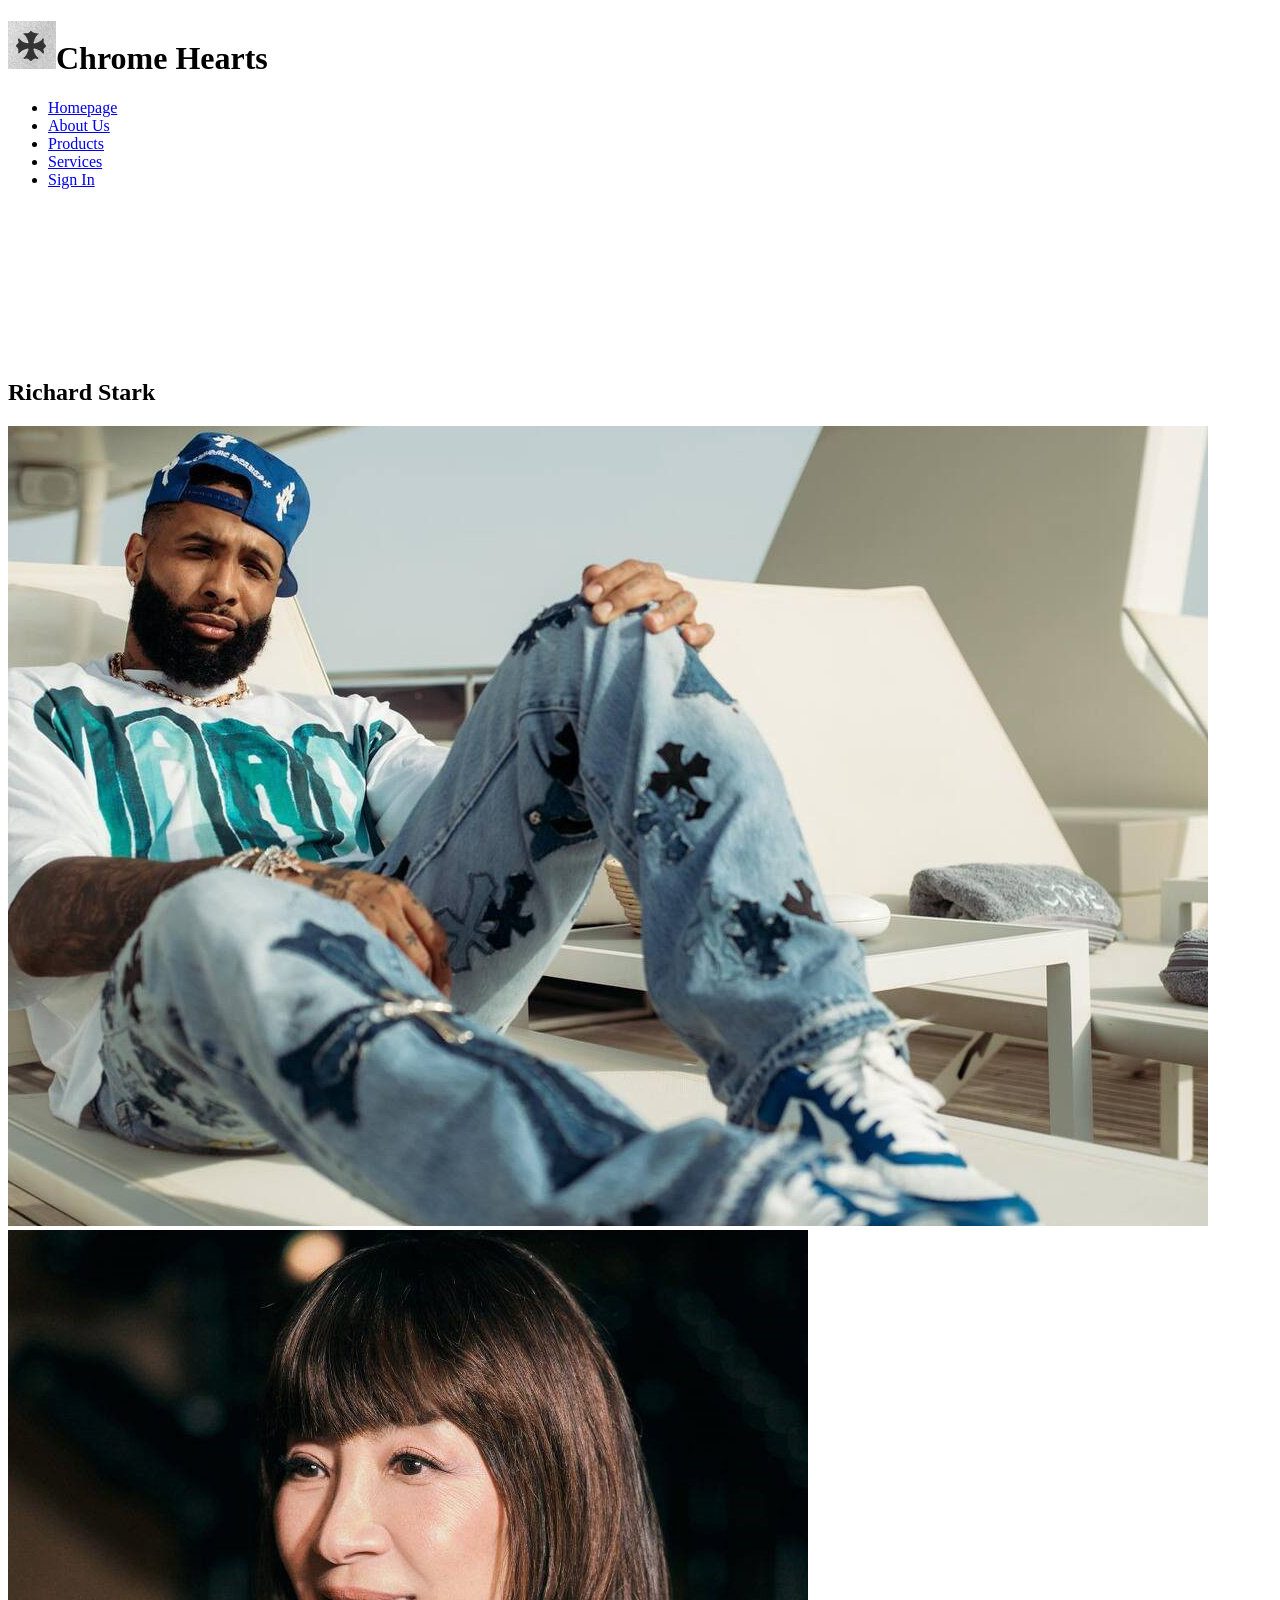
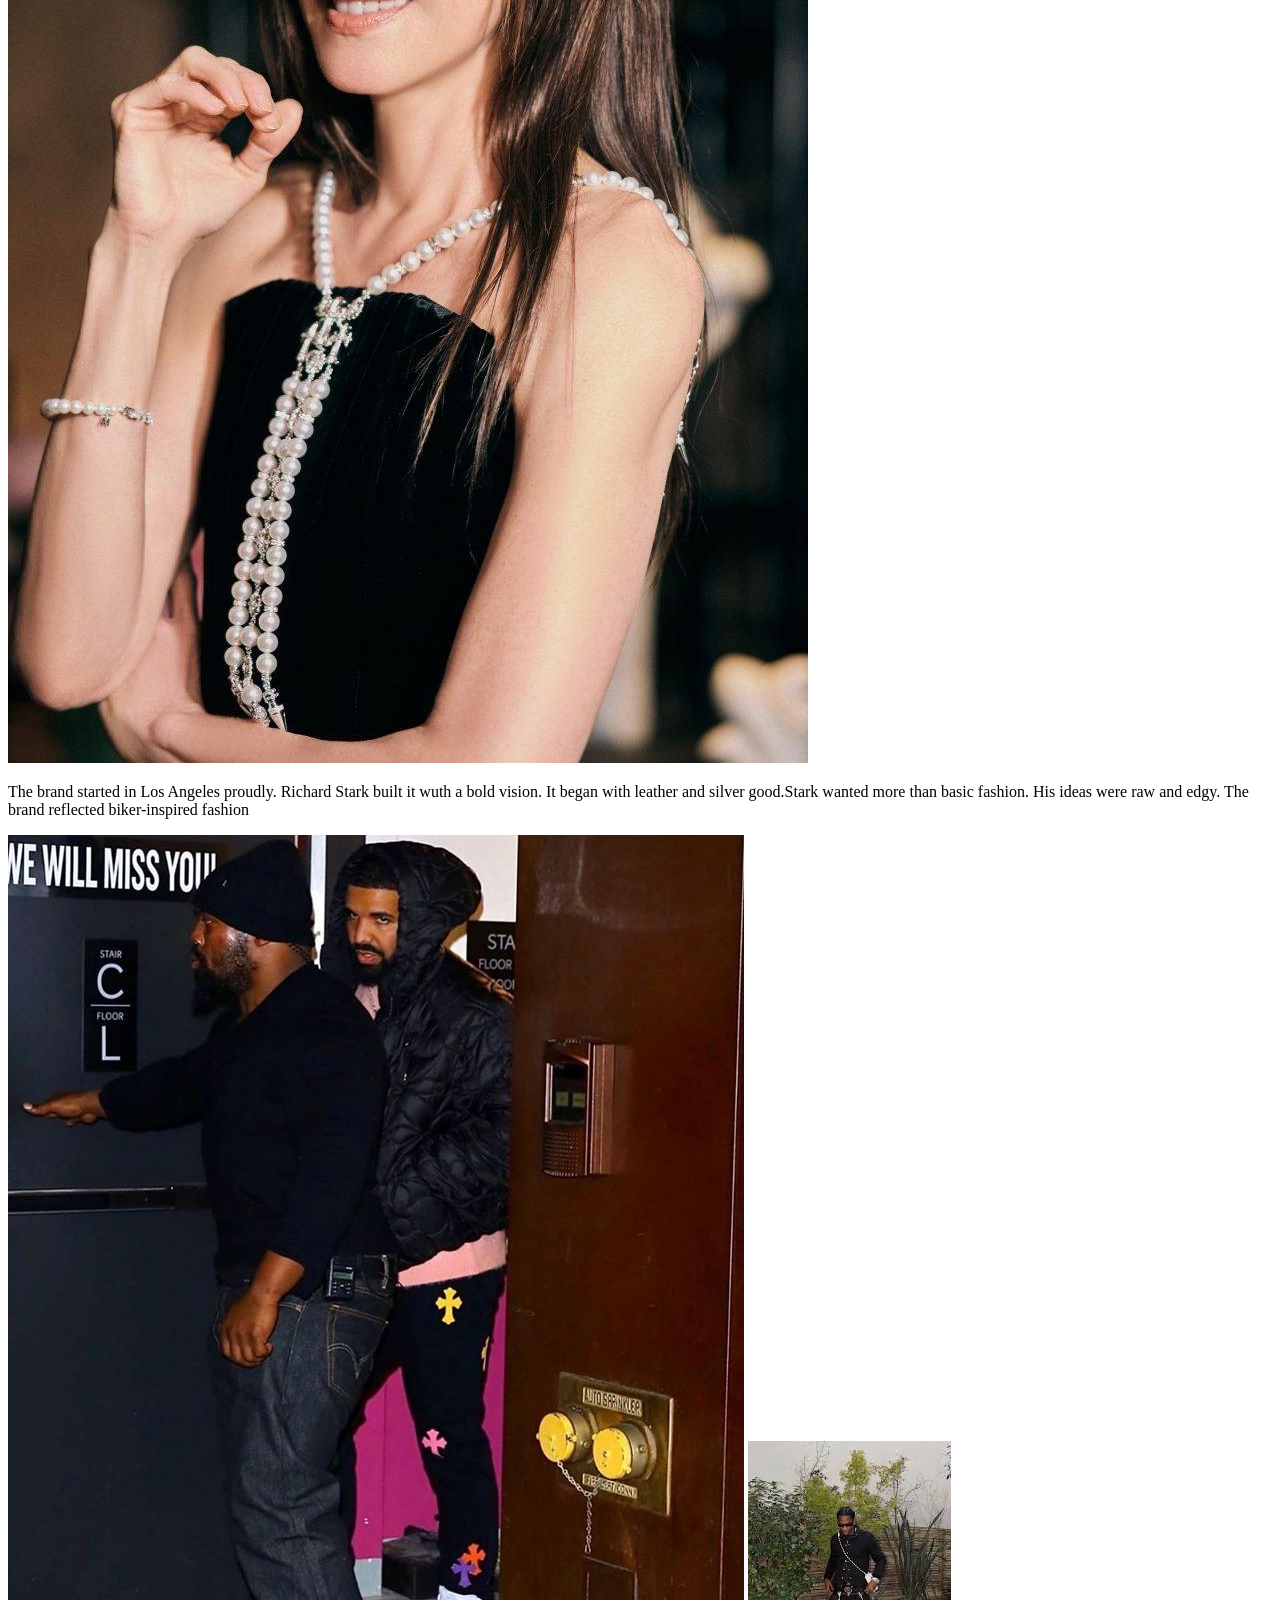
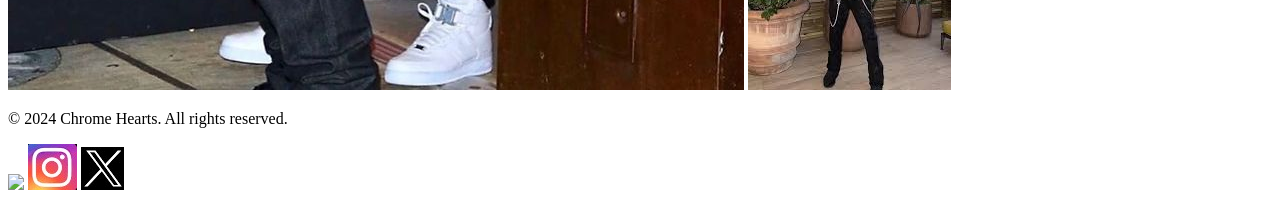
==== index.html @ 57850227 "Update logo image in site header" ====
<!DOCTYPE html>
<html>
  <head>
    <!--nav and title here-->
    <title>Chrome Hearts</title>
    <meta charset = "utf-8">
    <link rel = "stylesheet" type="text/css" href = "stylesheet/.css"/>
  </head>
  <body>
    <div id = "divmaincontainer">
      <header id = "siteheader">
        <h1 id = "sitetitle"><img src = "logo2.jpg" alt = "Chrome Hearts" class = "logo">Chrome Hearts</h1>
      
      <nav id = "sitenav">
        <ul id = "ulnav">
          <li><a href = "index.html">Homepage</a></li>
           <li><a href = "About Us.html">About Us</a></li>
           <li><a href = "Products.html">Products</a></li>
           <li><a href = "Services.html">Services</a></li>
           <li><a href = "signin.html">Sign In</a></li>
        </ul>
       </nav>
    </header>
    </div>
            <main>
                <section>
                  <!--video + overlay here-->
                    <div class = "hero-video">
                        <video src = "vid5.mp4" autoplay muted loop playsinline></video>
                    </div>
                    <div class = "info-overlay">
                        <h2> Richard Stark</h2>
                </div>
                </section>
              </main>
      <main>
              <section class = "showcase">
                <div class = "side-images left">
                  <img src = "image1.jpg" alt ="">
                  <img src = "image2.jpg" alt = "">
                </div>
                  <div class = "info-center">
            <p> The brand started in Los Angeles proudly. Richard Stark built it wuth a bold vision.
            It began with leather and silver good.Stark wanted more than basic fashion.
            His ideas were raw and edgy. The brand reflected biker-inspired fashion</p>
                  </div>
                <div class = "side-images right">
                  <img src ="image3.jpg" alt="">
                  <img src = "image4.jpg" alt="">
                </div>
              </section>
      </main>
    <script>
        window.addEventListener('load',()=>{
            const videos = document.querySelectorAll('.hero-video video');
            videos.forEach(video => {
                video.play();
            });
        });
        </script>
  
  <footer>
    <p>&copy; 2024 Chrome Hearts. All rights reserved.</p>
     <section id = "social media">
                <a href = "https://www.chromehearts.com/on/demandware.store/Sites-ChromeHearts-Site/en_US/Default-Start"><img src = "imagech.jpg"></a>
                 <a href = "http://www.instagram.com/chromeheartsofficial/"><img src = "image9.jpg"></a>
                 <a href = "https://x.com/chromeheartsusa"><img src = "image8.jpg"></a>
    </section>
  </footer>
  </div>
  </body>
</html>
---- stylesheet/.css ----
/* This applies to all .html pages*/
*{
        margin:0;
        padding:0;
        box-sizing:border-box;
      }
      #sitetitle{
        text-transform: uppercase;
        font-family: "Cloister Black",serif;
        display: flex;
         text-align: center;
        justify-content: center;
        gap:15px;
        margin: 0; /*remove default h1 margin*/
        font-size:24px;
        position:sticky;
        top:0;
        }
        .logo{
          width: auto;
          height: 40px;
          display:block;
        }
      body{
        margin:0;
        font-family: Arial, sans-serif;
      }
      #siteheader{
        background:#111;
        color:white;
        padding:15px 30px;
        text-align:centre;
        justify-content: space-between;
        position: sticky; /*add this*/
        z-index:10; /* add this*/
        position:sticky;
        top:0;
        display:flex;
      }
      #sitenav li:hover{
        background: transparent;
        margin:0;
        text-align: left;
      }
      #sitenav a:hover{
        background:#777
      }
      /*Make the nav list horizontal*/
      #ulnav{
        list-style-type: none; /*remove bullets*/
        margin:0;
        padding:0;
        display:flex;
        gap:25px; /*space between links*/
      }
      #ulnav a{
        color:white;
        text-decoration: none;
        padding: 8px 12px;
        font-family: Arial, Helvetica, sans-serif;
      }
      #ulnav a:hover{
        text-decoration: underline;
      }
      /* Video hero section*/
      .hero-video{
        position:relative;
        width:100%;
        height:calc(100vh-70px);
        overflow: hidden;
        background:#0000; /*fallback if vidoes don't load*/
      }
      .video-grid{
        display: grid;
        grid-template-columns: repeat(2, 1fr); /*2x2 grid*/
        grid-template-rows: repeat(2,1fr);
        width: 100%;
        height: 50%;
          object-fit: cover; /*crops videos to fill space, no stretching*/
          gap:0px;
      }
        .hero-video video{
            width:100%;
            height:50%;
            object-fit: cover; /*crops videos to fill space, no stretching*/
        }
        .video-grid video{
          width:100%;
          height: 100%;
          object-fit: cover; /*fills grid cells*/
        }
        /* Text overlay centered on top*/
        .info-overlay{
            position: absolute;
            top:0;
            left:0;
            width:100%;
            height: 100%;
            background: rgba(0,0,0,0.5); /*darkens videos so text is readable*/
            color: white;
            display: flex;
            flex-direction: column;
            justify-content: center;
            align-items: center;
            text-align: center;
            padding: 20px;
        }
        .info-overlay h2{
            font-size: 3rem;
            margin : 0 0 15px 0;
            text-transform: uppercase;
            font-family: "Cloister Black", serif;
        }
      .showcase{
        display:flex;
        align-items:stretch;
        min-height: calc(100vh-70px);
        background:#111;
      }
      .side-images{
        flex:1;
        display:flex;
        flex-direction:column;
        gap:0;
      }
      .side-images img{
        width:100%;
        height:50%;
        object-fit:cover;
        display:block;
      }
      .info-center{
        flex:1.2;
        background:rgba(0,0,0,0.8);
        color:white;
        display:flex;
        flex-direction:column;
        justify-content:center;
        align-items:center;
        text-align:center;
        padding:40px;
      }
      .info-center p{
        max-width:500px;
        font-size:1.1rem;
        line-height:1.7;
        font-family:Baskerville old Face, bold italic;
      }
      footer{
        background:#111;
        color:white;
        text-align:center;
        padding:20px 30px;
      }
      social-media images{
        align-items: bottom center;
        width: 0.1px;
        height:0.3px;
      }
       /* About Us.html additional css*/ 
       /* Full-screen video background*/
        .hero-video{
            position:relative;
            width:100%;
            height:calc(100vh - 70px); /*full viewport height*/
            overflow: hidden;
        }
        .bg-video{
            position:absolute;
            top:50%;
            left:50%;
            min-width:100%;
            min-height:100%;
            width:100%;
            height:calc(100vh - 70px);
            transform:translate(-50%, -50%);
            object-fit:cover;
            z-index:-1;
        }
        /* overlay scrolls, not the video*/
        .info-overlay{
            position: absolute;
            top:0;
            left:0;
            width:100%;
            height: 100%;
            background: rgba(0,0,0,0.7); /*darkens videos so text is readable*/
            color: white;
           overflow-y: auto;
           z-index: 1;
        }
            .overlay-content{
                max-width: 900px;
                margin: 0 auto;
                padding: 60px 30px;
                text-align: center;
            }
            .overlay-content h2{
                font-size: 2.5rem;
                margin : 40px 0 20px 0;
                text-transform: uppercase;
                font-family: "Cloister Black", serif;
                
            }
            .overlay-content h2:first-child{
                margin-top:0;
            }
             .overlay-content p{
                font-size: 1.1rem;
                line-height: 1.7;
                margin-bottom: 25px;
                font-family: Arial, sans-serif;
            }
             .overlay-content h3{
                font-size: 2rem;
                margin: 30px 0 15px 0;
                text-transform: uppercase;
                font-family: "Cloister Black", serif;
            }
             .overlay-content h3:first-child{
                margin-top:0;
             }
            main{
                flex:1;
            }
    /* css for images on Services.html page*/
      services{
        padding: 20px;
        max-width: 1200px;
        margin: 0 auto;
      }
        .services h2{
            text-align: center;
            margin-bottom: 30px;
        }
        .service-item{
            margin-bottom: 40px;
        }
        .service-item h3{
            margin-bottom: 15px;
        }
        .service-item p{
            line-height: 1.6;
        }
        .service-item img{
            width: 100%;
            height: auto;
            border-radius: 10px;
        }
        /*additional css for the signin.html page*/
        body{
          font-family: Arial, sans-serif;
          background:#0a0a0a;
          color:white;
          min-height: 100vh;
          display:flex;
          flex-direction:column;
        }
        /*Centered form container*/
        .auth-page{
          flex: 1;
          display:flex;
          justify-content: center;
          align-items: center;
          padding: 40px 20px;
        }
        .auth-card{
          background: #151515;
          padding:40px 30px;
          border-radius: 10px;
          width: 100%;
          max-width: 420px;
          box-shadow: 0 4px 20px rgba(0,0,0,0.5)
        }
        .auth-card h2{
          text-align:center;
          margin-bottom:25px;
          gap:15px;
        }

        /*Form*/
        #signin-form{
          display:flex;
          flex-direction:column;
          gap:15px;
        }
        #signin-form label{
          font-size:0.9rem;
          color:#ccc;
        }
        #signin-form input{
          width:100%;
          padding:12px;
          border:1px solid #333;
          border-radius:6px;
          background:#1f1f1f;
          color:white;
          font-size:1rem;
        }
        #signin-form input:focus{
          outline:none;
          border-color:#666;
        }

        /*Password with toggle*/
        .password-wrap{
          position:relative;
        }

        #togglePass{
          position:absolute;
          right:10px;
          top:50%;
          transform:translateY(-50%);
          background:none;
          border:none;
          color:#ccc;
          cursor:pointer;
          font-size:0.85rem;
        }

        /*Submit button*/
        #signin-form button[type="submit"]{
        background:white;
        color:black;
        padding:12px;
        border:none;
        border-radius:6px;
        cursor:pointer;
        font-weight:bold;
        margin-top:10px;
        transition:0.2s;
      }

      #signin-form button[type ="submit"]:hover{
        background:#ddd;
      }

      /*Message + singup link*/
      #login-message{
        text-align:center;
        margin-top:15px;
        font-size:0.9rem;
        color:#f44;
        min-height:20px;
      }

      .signup-link{
        text-align:center;
        margin-top:20px;
        font-size:0.9rem;
        color:#ccc;
      }

      .signup-link a{
        color:white;
        font-weight:bold;
        text-decoration:none;
      }

      .signup-link:hover{
        text-decoration:underline;
      }
      /*Media*/
      @media (max-width : 480px){
        .nav{
          padding: 15px 20px;
          gap: 15px;
          font-size: 0.9rem;
        }
      
      .auth-card{
        padding:30px 20px;
      }
      .auth-card h2{
        font-size: 1.5rem;
      }
    }
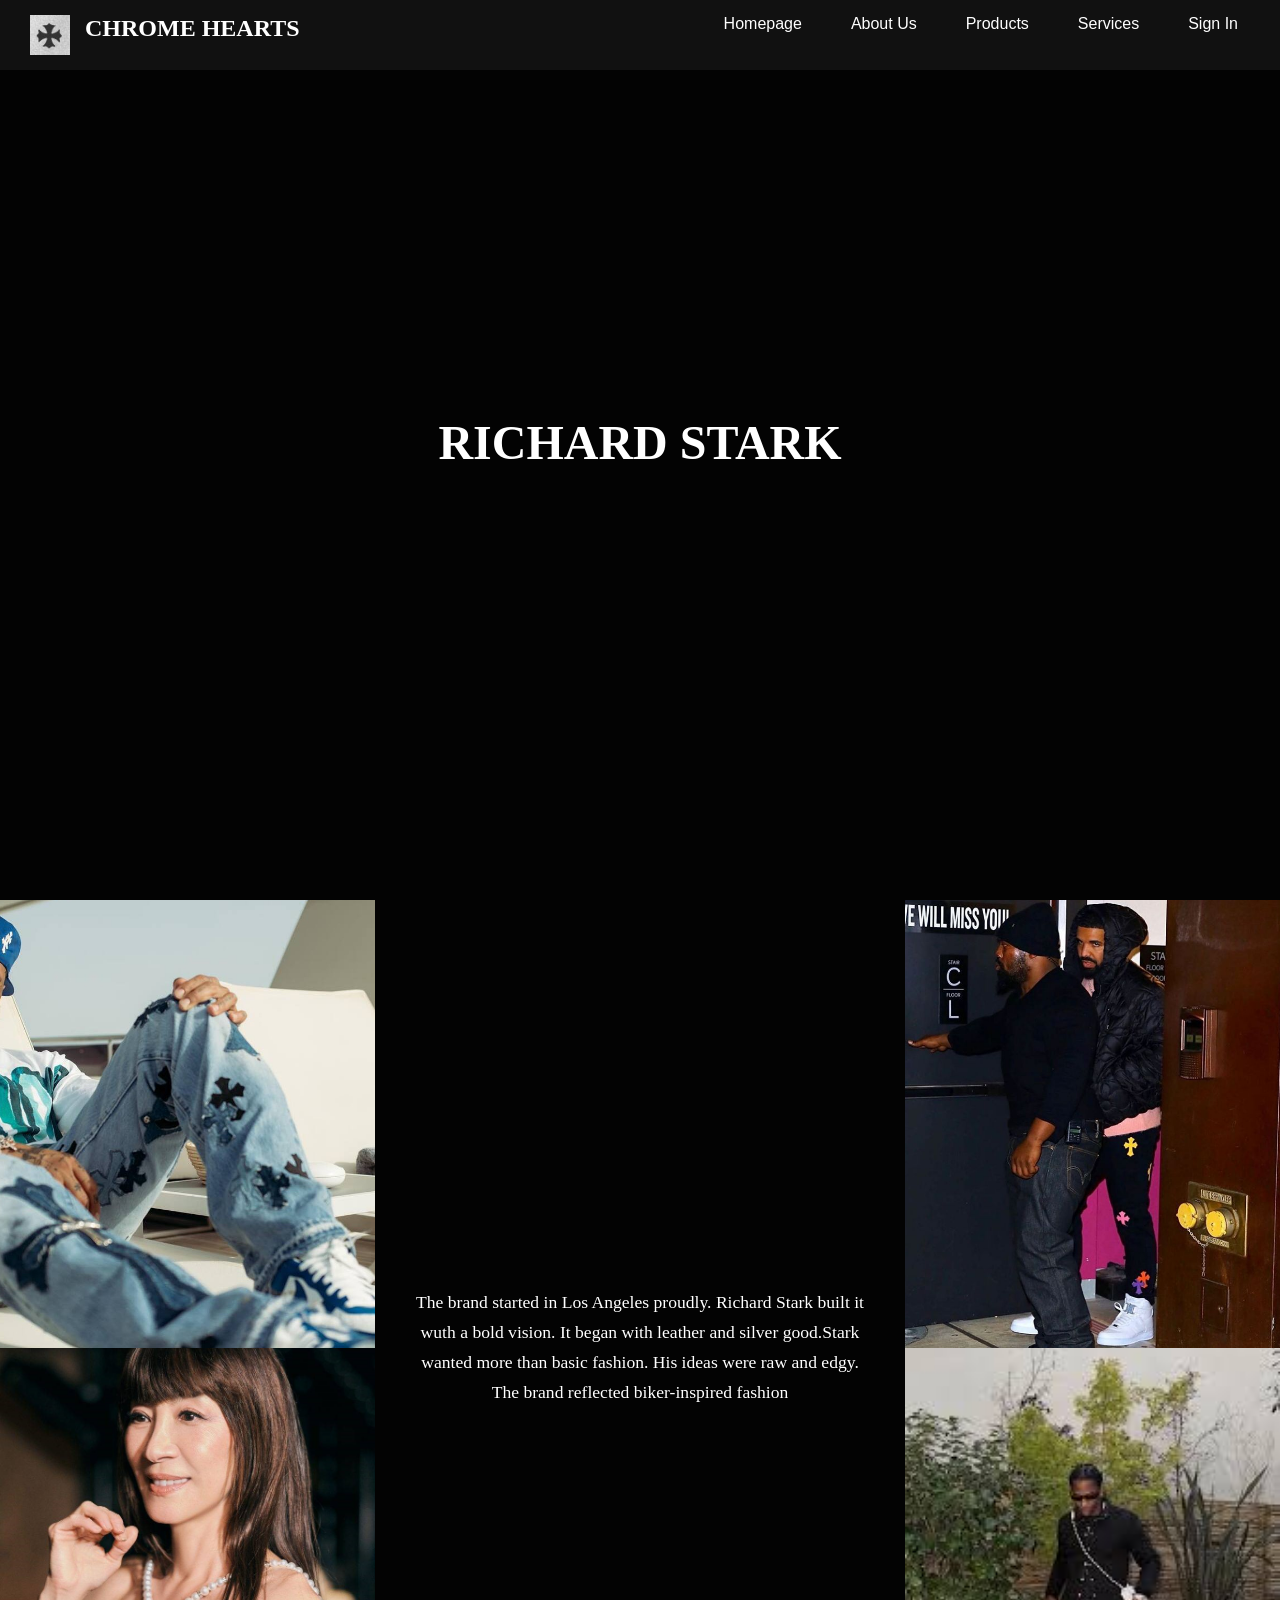
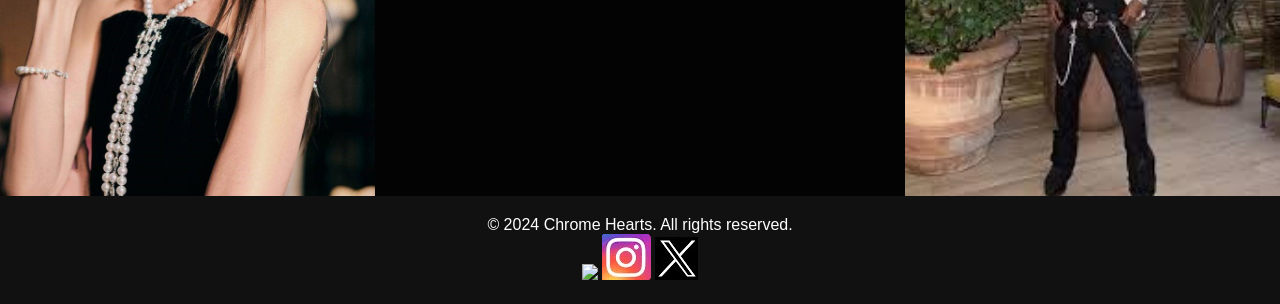
==== commit ddbb9511: "Fix stylesheet link in index.html" ====
--- a/index.html
+++ b/index.html
@@ -4,7 +4,7 @@
     <!--nav and title here-->
     <title>Chrome Hearts</title>
     <meta charset = "utf-8">
-    <link rel = "stylesheet" type="text/css" href = "stylesheet/.css"/>
+    <link rel="stylesheet" type="text/css" href = "stylesheet/style.css">
   </head>
   <body>
     <div id = "divmaincontainer">
--- a/stylesheet/style.css
+++ b/stylesheet/style.css
@@ -0,0 +1,379 @@
+  /* This applies to all .html pages*/
+*{
+        margin:0;
+        padding:0;
+        box-sizing:border-box;
+      }
+      #sitetitle{
+        text-transform: uppercase;
+        font-family: "Cloister Black",serif;
+        display: flex;
+         text-align: center;
+        justify-content: center;
+        gap:15px;
+        margin: 0; /*remove default h1 margin*/
+        font-size:24px;
+        position:sticky;
+        top:0;
+        }
+        .logo{
+          width: auto;
+          height: 40px;
+          display:block;
+        }
+      body{
+        margin:0;
+        font-family: Arial, sans-serif;
+      }
+      #siteheader{
+        background:#111;
+        color:white;
+        padding:15px 30px;
+        text-align:centre;
+        justify-content: space-between;
+        position: sticky; /*add this*/
+        z-index:10; /* add this*/
+        position:sticky;
+        top:0;
+        display:flex;
+      }
+      #sitenav li:hover{
+        background: transparent;
+        margin:0;
+        text-align: left;
+      }
+      #sitenav a:hover{
+        background:#777
+      }
+      /*Make the nav list horizontal*/
+      #ulnav{
+        list-style-type: none; /*remove bullets*/
+        margin:0;
+        padding:0;
+        display:flex;
+        gap:25px; /*space between links*/
+      }
+      #ulnav a{
+        color:white;
+        text-decoration: none;
+        padding: 8px 12px;
+        font-family: Arial, Helvetica, sans-serif;
+      }
+      #ulnav a:hover{
+        text-decoration: underline;
+      }
+      /* Video hero section*/
+      .hero-video{
+        position:relative;
+        width:100%;
+        height:calc(100vh-70px);
+        overflow: hidden;
+        background:#0000; /*fallback if vidoes don't load*/
+      }
+      .video-grid{
+        display: grid;
+        grid-template-columns: repeat(2, 1fr); /*2x2 grid*/
+        grid-template-rows: repeat(2,1fr);
+        width: 100%;
+        height: 50%;
+          object-fit: cover; /*crops videos to fill space, no stretching*/
+          gap:0px;
+      }
+        .hero-video video{
+            width:100%;
+            height:50%;
+            object-fit: cover; /*crops videos to fill space, no stretching*/
+        }
+        .video-grid video{
+          width:100%;
+          height: 100%;
+          object-fit: cover; /*fills grid cells*/
+        }
+        /* Text overlay centered on top*/
+        .info-overlay{
+            position: absolute;
+            top:0;
+            left:0;
+            width:100%;
+            height: 100%;
+            background: rgba(0,0,0,0.5); /*darkens videos so text is readable*/
+            color: white;
+            display: flex;
+            flex-direction: column;
+            justify-content: center;
+            align-items: center;
+            text-align: center;
+            padding: 20px;
+        }
+        .info-overlay h2{
+            font-size: 3rem;
+            margin : 0 0 15px 0;
+            text-transform: uppercase;
+            font-family: "Cloister Black", serif;
+        }
+      .showcase{
+        display:flex;
+        align-items:stretch;
+        min-height: calc(100vh-70px);
+        background:#111;
+      }
+      .side-images{
+        flex:1;
+        display:flex;
+        flex-direction:column;
+        gap:0;
+      }
+      .side-images img{
+        width:100%;
+        height:50%;
+        object-fit:cover;
+        display:block;
+      }
+      .info-center{
+        flex:1.2;
+        background:rgba(0,0,0,0.8);
+        color:white;
+        display:flex;
+        flex-direction:column;
+        justify-content:center;
+        align-items:center;
+        text-align:center;
+        padding:40px;
+      }
+      .info-center p{
+        max-width:500px;
+        font-size:1.1rem;
+        line-height:1.7;
+        font-family:Baskerville old Face, bold italic;
+      }
+      footer{
+        background:#111;
+        color:white;
+        text-align:center;
+        padding:20px 30px;
+      }
+      social-media images{
+        align-items: bottom center;
+        width: 0.1px;
+        height:0.3px;
+      }
+       /* About Us.html additional css*/ 
+       /* Full-screen video background*/
+        .hero-video{
+            position:relative;
+            width:100%;
+            height:calc(100vh - 70px); /*full viewport height*/
+            overflow: hidden;
+        }
+        .bg-video{
+            position:absolute;
+            top:50%;
+            left:50%;
+            min-width:100%;
+            min-height:100%;
+            width:100%;
+            height:calc(100vh - 70px);
+            transform:translate(-50%, -50%);
+            object-fit:cover;
+            z-index:-1;
+        }
+        /* overlay scrolls, not the video*/
+        .info-overlay{
+            position: absolute;
+            top:0;
+            left:0;
+            width:100%;
+            height: 100%;
+            background: rgba(0,0,0,0.7); /*darkens videos so text is readable*/
+            color: white;
+           overflow-y: auto;
+           z-index: 1;
+        }
+            .overlay-content{
+                max-width: 900px;
+                margin: 0 auto;
+                padding: 60px 30px;
+                text-align: center;
+            }
+            .overlay-content h2{
+                font-size: 2.5rem;
+                margin : 40px 0 20px 0;
+                text-transform: uppercase;
+                font-family: "Cloister Black", serif;
+                
+            }
+            .overlay-content h2:first-child{
+                margin-top:0;
+            }
+             .overlay-content p{
+                font-size: 1.1rem;
+                line-height: 1.7;
+                margin-bottom: 25px;
+                font-family: Arial, sans-serif;
+            }
+             .overlay-content h3{
+                font-size: 2rem;
+                margin: 30px 0 15px 0;
+                text-transform: uppercase;
+                font-family: "Cloister Black", serif;
+            }
+             .overlay-content h3:first-child{
+                margin-top:0;
+             }
+            main{
+                flex:1;
+            }
+    /* css for images on Services.html page*/
+      services{
+        padding: 20px;
+        max-width: 1200px;
+        margin: 0 auto;
+      }
+        .services h2{
+            text-align: center;
+            margin-bottom: 30px;
+        }
+        .service-item{
+            margin-bottom: 40px;
+        }
+        .service-item h3{
+            margin-bottom: 15px;
+        }
+        .service-item p{
+            line-height: 1.6;
+        }
+        .service-item img{
+            width: 100%;
+            height: auto;
+            border-radius: 10px;
+        }
+        /*additional css for the signin.html page*/
+        body{
+          font-family: Arial, sans-serif;
+          background:#0a0a0a;
+          color:white;
+          min-height: 100vh;
+          display:flex;
+          flex-direction:column;
+        }
+        /*Centered form container*/
+        .auth-page{
+          flex: 1;
+          display:flex;
+          justify-content: center;
+          align-items: center;
+          padding: 40px 20px;
+        }
+        .auth-card{
+          background: #151515;
+          padding:40px 30px;
+          border-radius: 10px;
+          width: 100%;
+          max-width: 420px;
+          box-shadow: 0 4px 20px rgba(0,0,0,0.5)
+        }
+        .auth-card h2{
+          text-align:center;
+          margin-bottom:25px;
+          gap:15px;
+        }
+
+        /*Form*/
+        #signin-form{
+          display:flex;
+          flex-direction:column;
+          gap:15px;
+        }
+        #signin-form label{
+          font-size:0.9rem;
+          color:#ccc;
+        }
+        #signin-form input{
+          width:100%;
+          padding:12px;
+          border:1px solid #333;
+          border-radius:6px;
+          background:#1f1f1f;
+          color:white;
+          font-size:1rem;
+        }
+        #signin-form input:focus{
+          outline:none;
+          border-color:#666;
+        }
+
+        /*Password with toggle*/
+        .password-wrap{
+          position:relative;
+        }
+
+        #togglePass{
+          position:absolute;
+          right:10px;
+          top:50%;
+          transform:translateY(-50%);
+          background:none;
+          border:none;
+          color:#ccc;
+          cursor:pointer;
+          font-size:0.85rem;
+        }
+
+        /*Submit button*/
+        #signin-form button[type="submit"]{
+        background:white;
+        color:black;
+        padding:12px;
+        border:none;
+        border-radius:6px;
+        cursor:pointer;
+        font-weight:bold;
+        margin-top:10px;
+        transition:0.2s;
+      }
+
+      #signin-form button[type ="submit"]:hover{
+        background:#ddd;
+      }
+
+      /*Message + singup link*/
+      #login-message{
+        text-align:center;
+        margin-top:15px;
+        font-size:0.9rem;
+        color:#f44;
+        min-height:20px;
+      }
+
+      .signup-link{
+        text-align:center;
+        margin-top:20px;
+        font-size:0.9rem;
+        color:#ccc;
+      }
+
+      .signup-link a{
+        color:white;
+        font-weight:bold;
+        text-decoration:none;
+      }
+
+      .signup-link:hover{
+        text-decoration:underline;
+      }
+      /*Media*/
+      @media (max-width : 480px){
+        .nav{
+          padding: 15px 20px;
+          gap: 15px;
+          font-size: 0.9rem;
+        }
+      
+      .auth-card{
+        padding:30px 20px;
+      }
+      .auth-card h2{
+        font-size: 1.5rem;
+      }
+    }
+        
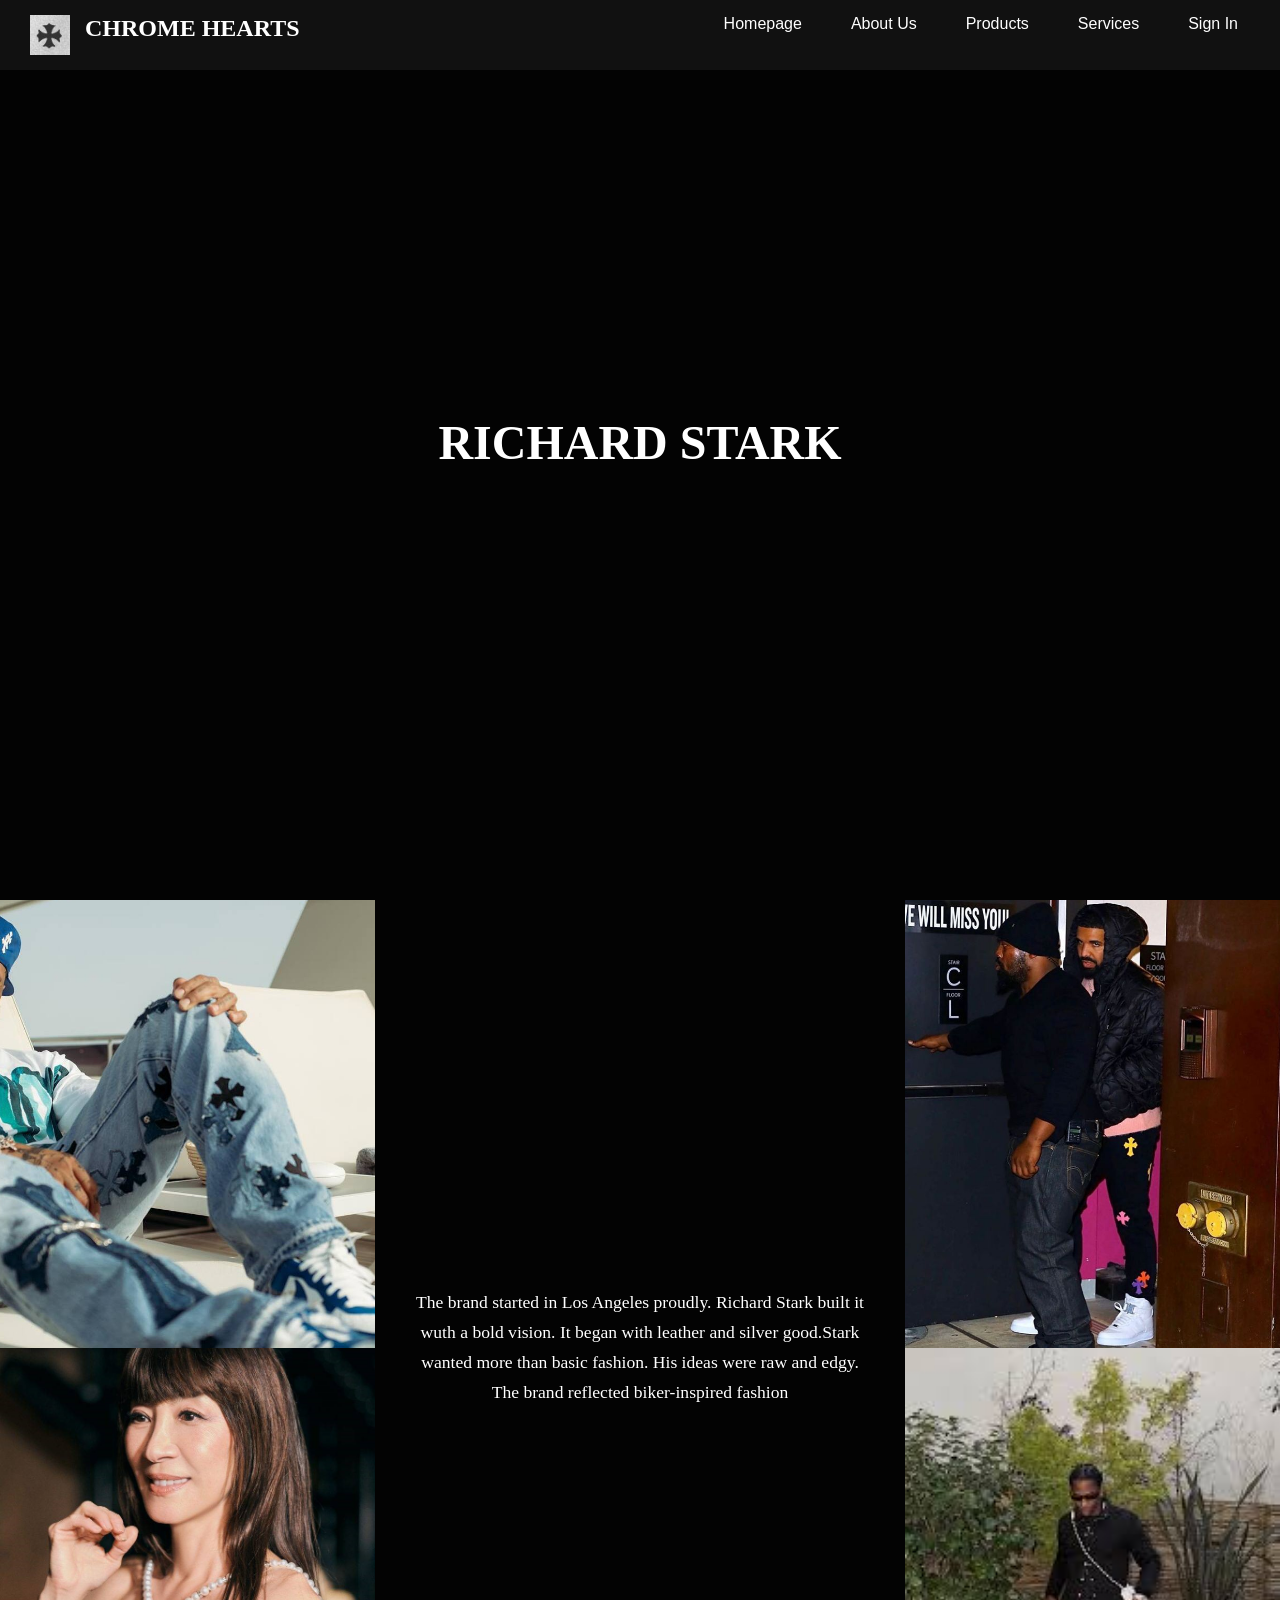
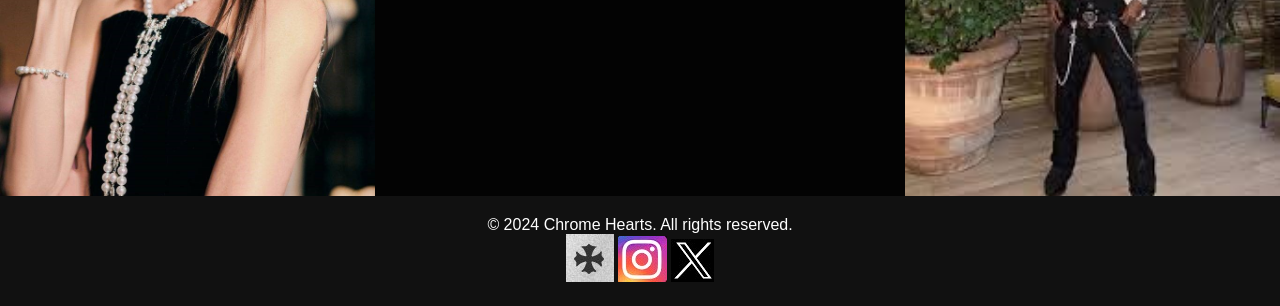
==== commit c50d7c89: "Update About Us link and social media image" ====
--- a/index.html
+++ b/index.html
@@ -14,7 +14,7 @@
       <nav id = "sitenav">
         <ul id = "ulnav">
           <li><a href = "index.html">Homepage</a></li>
-           <li><a href = "About Us.html">About Us</a></li>
+           <li><a href = "about-us.html">About Us</a></li>
            <li><a href = "Products.html">Products</a></li>
            <li><a href = "Services.html">Services</a></li>
            <li><a href = "signin.html">Sign In</a></li>
@@ -62,7 +62,7 @@
   <footer>
     <p>&copy; 2024 Chrome Hearts. All rights reserved.</p>
      <section id = "social media">
-                <a href = "https://www.chromehearts.com/on/demandware.store/Sites-ChromeHearts-Site/en_US/Default-Start"><img src = "imagech.jpg"></a>
+                <a href = "https://www.chromehearts.com/on/demandware.store/Sites-ChromeHearts-Site/en_US/Default-Start"><img src = "logo2.jpg"></a>
                  <a href = "http://www.instagram.com/chromeheartsofficial/"><img src = "image9.jpg"></a>
                  <a href = "https://x.com/chromeheartsusa"><img src = "image8.jpg"></a>
     </section>
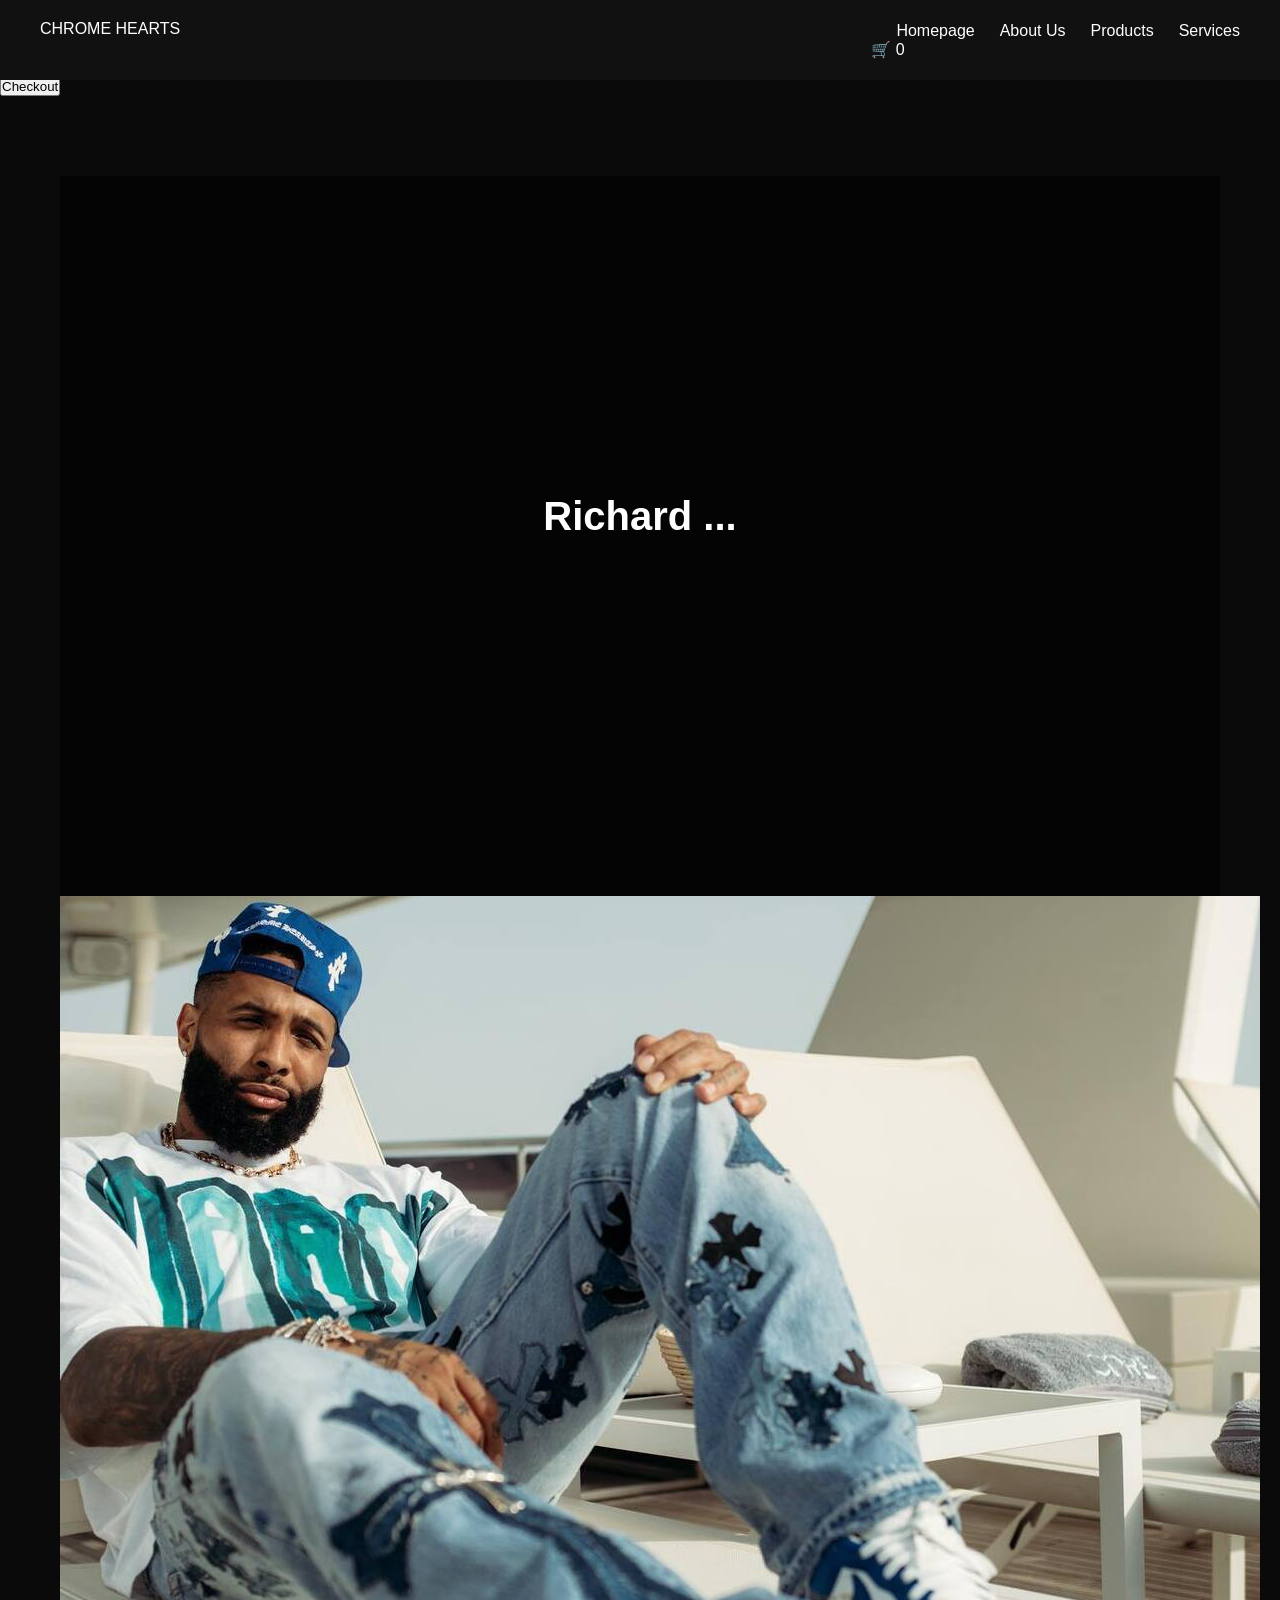
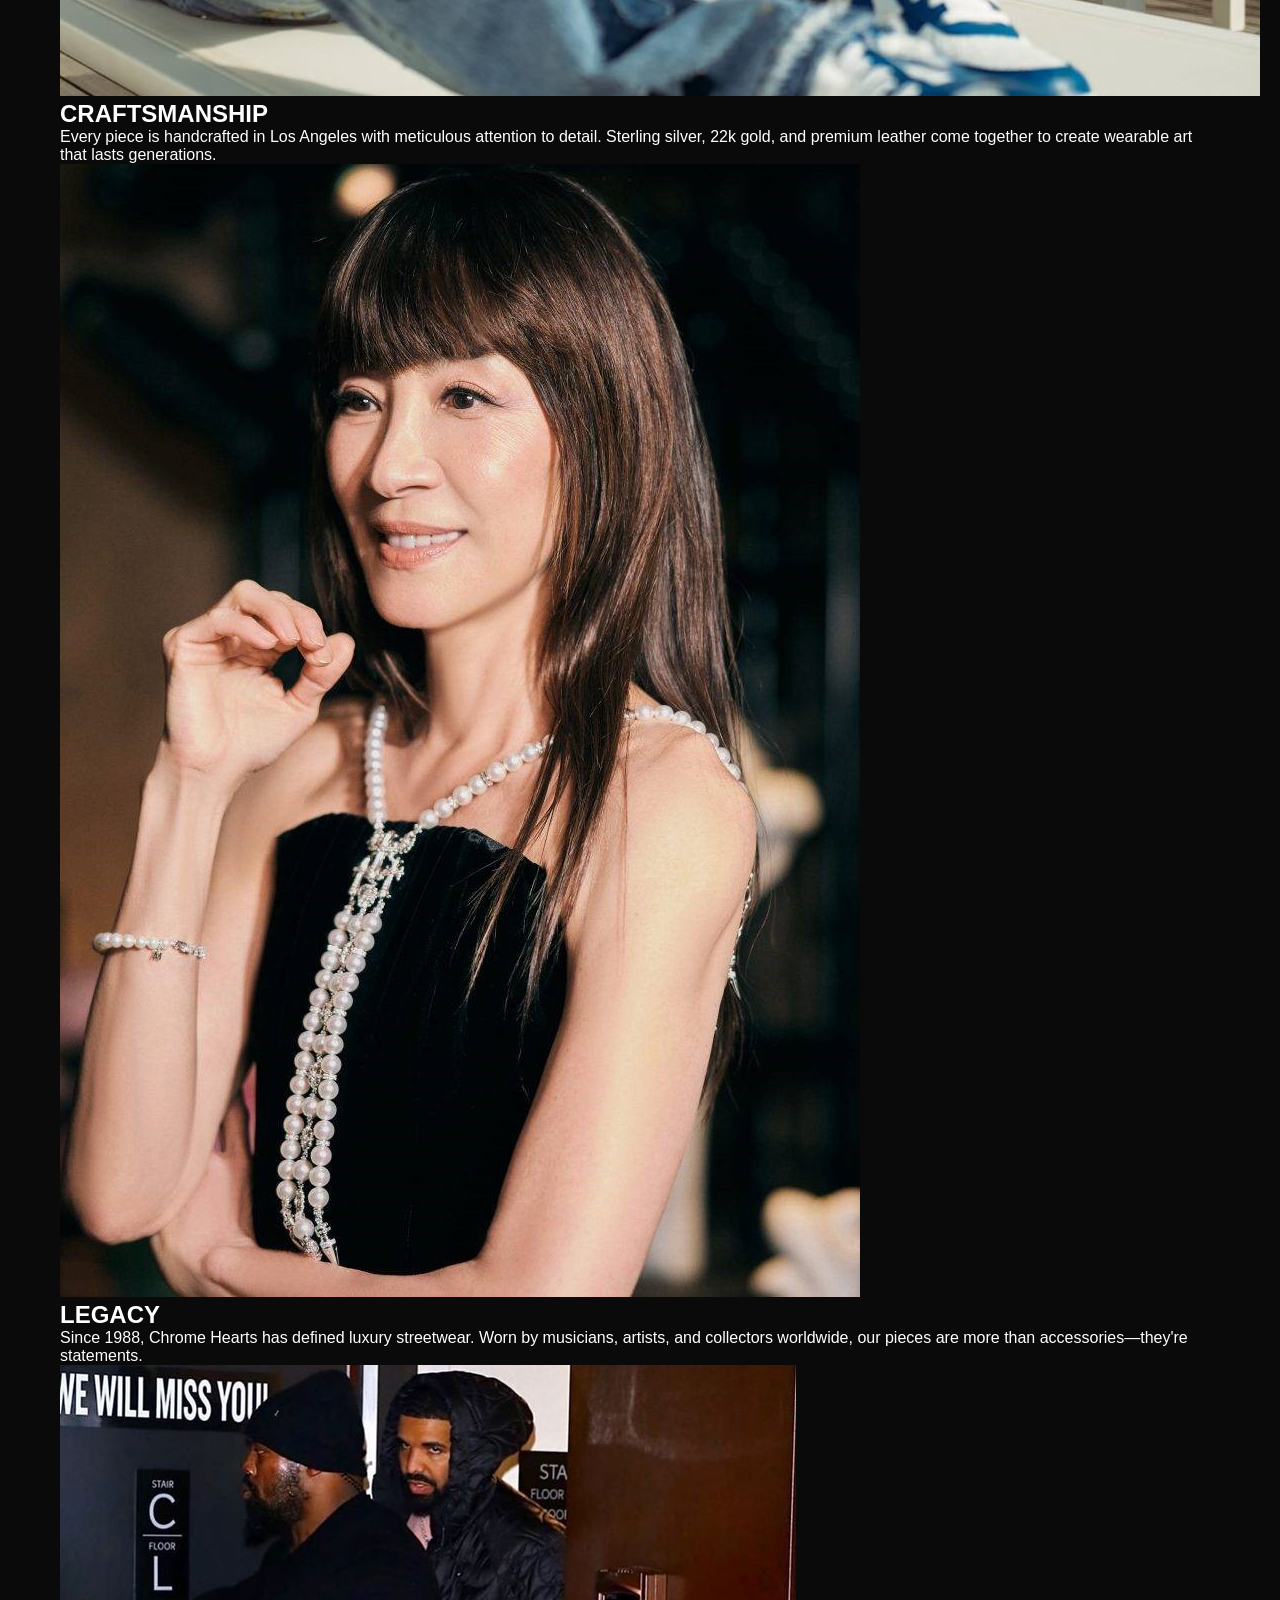
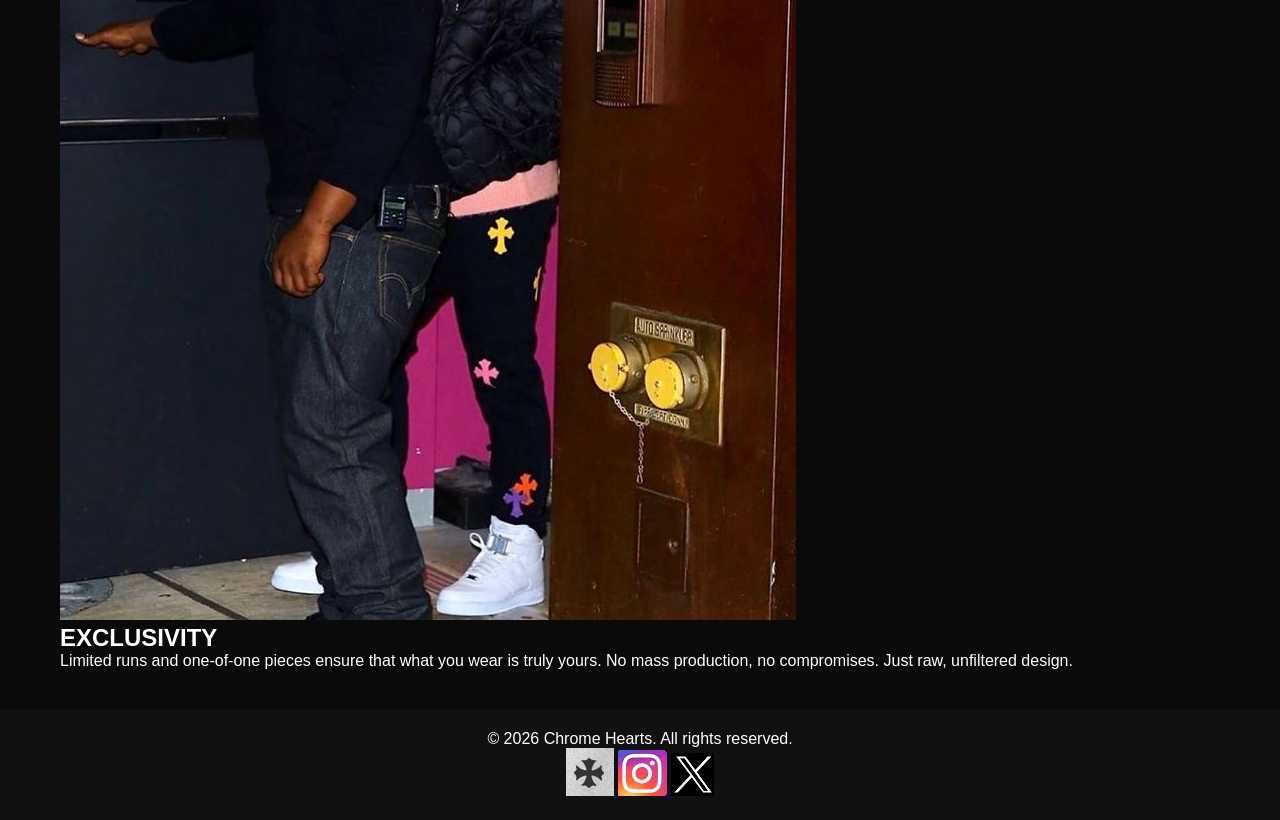
==== commit 35f9984e: "Refactor index.html with new layout and features Updated HTML structure and added navigation and car" ====
--- a/index.html
+++ b/index.html
@@ -1,72 +1,178 @@
 <!DOCTYPE html>
-<html>
-  <head>
-    <!--nav and title here-->
-    <title>Chrome Hearts</title>
-    <meta charset = "utf-8">
-    <link rel="stylesheet" type="text/css" href = "stylesheet/style.css">
-  </head>
-  <body>
-    <div id = "divmaincontainer">
-      <header id = "siteheader">
-        <h1 id = "sitetitle"><img src = "logo2.jpg" alt = "Chrome Hearts" class = "logo">Chrome Hearts</h1>
+<html lang="en">
+<head>
+  <meta charset="UTF-8">
+  <meta name="viewport" content="width=device-width, initial-scale=1.0">
+  <title>Chrome Hearts - Home</title>
+  <link rel="stylesheet" href="stylesheet/style.css">
+</head>
+<body>
+  <header>
+    <nav class="nav">
+      <div class="logo">CHROME HEARTS</div>
       
-      <nav id = "sitenav">
-        <ul id = "ulnav">
-          <li><a href = "index.html">Homepage</a></li>
-           <li><a href = "about-us.html">About Us</a></li>
-           <li><a href = "Products.html">Products</a></li>
-           <li><a href = "Services.html">Services</a></li>
-           <li><a href = "signin.html">Sign In</a></li>
-        </ul>
-       </nav>
-    </header>
+      <div class="nav-right">
+        <div class="nav-links" id="nav-links">
+          <a href="index.html">Homepage</a>
+          <a href="About-Us.html">About Us</a>
+          <a href="Products.html">Products</a>
+          <a href="Services.html">Services</a>
+        </div>
+        
+        <div class="cart-icon" onclick="toggleCart()">
+          🛒 <span class="cart-count" id="cartCount">0</span>
+        </div>
+        
+        <button class="hamburger" id="hamburger">☰</button>
+      </div>
+    </nav>
+  </header>
+ 
+  <div class="cart-overlay" id="cartOverlay" onclick="toggleCart()"></div>
+  
+  <div class="cart-sidebar" id="cartSidebar">
+    <div class="cart-header">
+      <h3>Your Cart</h3>
+      <button class="cart-close" onclick="toggleCart()">&times;</button>
     </div>
-            <main>
-                <section>
-                  <!--video + overlay here-->
-                    <div class = "hero-video">
-                        <video src = "vid5.mp4" autoplay muted loop playsinline></video>
-                    </div>
-                    <div class = "info-overlay">
-                        <h2> Richard Stark</h2>
-                </div>
-                </section>
-              </main>
-      <main>
-              <section class = "showcase">
-                <div class = "side-images left">
-                  <img src = "image1.jpg" alt ="">
-                  <img src = "image2.jpg" alt = "">
-                </div>
-                  <div class = "info-center">
-            <p> The brand started in Los Angeles proudly. Richard Stark built it wuth a bold vision.
-            It began with leather and silver good.Stark wanted more than basic fashion.
-            His ideas were raw and edgy. The brand reflected biker-inspired fashion</p>
-                  </div>
-                <div class = "side-images right">
-                  <img src ="image3.jpg" alt="">
-                  <img src = "image4.jpg" alt="">
-                </div>
-              </section>
-      </main>
-    <script>
-        window.addEventListener('load',()=>{
-            const videos = document.querySelectorAll('.hero-video video');
-            videos.forEach(video => {
-                video.play();
-            });
-        });
-        </script>
-  
+    <div class="cart-items" id="cartItems">
+      <p class="empty-cart">Your cart is empty</p>
+    </div>
+    <div class="cart-footer">
+      <div class="cart-total">
+        <span>Total:</span>
+        <span id="cartTotal">$0</span>
+      </div>
+      <button class="checkout-btn" onclick="checkout()">Checkout</button>
+    </div>
+  </div>
+ 
+  <main>
+    <!-- Single Background Video Hero -->
+    <section class="hero-section">
+      <video class="hero-video" autoplay muted loop playsinline poster="hero-poster.jpg">
+        <source src="vid5.mp4" type="video/mp4">
+      </video>
+ 
+      <div class="hero-overlay"></div>
+      
+      <div class="hero-content">
+        <h1>Richard ...</h1>
+      </div>
+    </section>
+ 
+    <!-- Content Section 1 -->
+    <section class="content-section">
+      <div class="content-image">
+        <img src="image1.jpg" alt="Chrome Hearts">
+      </div>
+      <div class="content-text">
+        <h2>CRAFTSMANSHIP</h2>
+        <p>Every piece is handcrafted in Los Angeles with meticulous attention to detail. Sterling silver, 22k gold, and premium leather come together to create wearable art that lasts generations.</p>
+      </div>
+    </section>
+ 
+    <!-- Content Section 2 -->
+    <section class="content-section">
+      <div class="content-image">
+        <img src="image2.jpg" alt="Chrome Hearts">
+      </div>
+      <div class="content-text">
+        <h2>LEGACY</h2>
+        <p>Since 1988, Chrome Hearts has defined luxury streetwear. Worn by musicians, artists, and collectors worldwide, our pieces are more than accessories—they're statements.</p>
+      </div>
+    </section>
+ 
+    <!-- Content Section 3 -->
+    <section class="content-section">
+      <div class="content-image">
+        <img src="image3.jpg" alt="Chrome Hearts">
+      </div>
+      <div class="content-text">
+        <h2>EXCLUSIVITY</h2>
+        <p>Limited runs and one-of-one pieces ensure that what you wear is truly yours. No mass production, no compromises. Just raw, unfiltered design.</p>
+      </div>
+    </section>
+  </main>
+ 
   <footer>
-    <p>&copy; 2024 Chrome Hearts. All rights reserved.</p>
-     <section id = "social media">
-                <a href = "https://www.chromehearts.com/on/demandware.store/Sites-ChromeHearts-Site/en_US/Default-Start"><img src = "logo2.jpg"></a>
-                 <a href = "http://www.instagram.com/chromeheartsofficial/"><img src = "image9.jpg"></a>
-                 <a href = "https://x.com/chromeheartsusa"><img src = "image8.jpg"></a>
+    <p>&copy; 2026 Chrome Hearts. All rights reserved.</p>
+    
+    <section id="social-media" class="social-links">
+      <a href="https://www.chromehearts.com/on/demandware.store/Sites-ChromeHearts-Site/en_US/Default-Start" target="_blank">
+        <img src="logo2.jpg" alt="Chrome Hearts Website">
+      </a>
+      <a href="https://www.instagram.com/chromeheartsofficial/" target="_blank">
+        <img src="image9.jpg" alt="Instagram">
+      </a>
+      <a href="https://x.com/chromeheartsusa" target="_blank">
+        <img src="image8.jpg" alt="X">
+      </a>
     </section>
   </footer>
-  </div>
-  </body>
+ 
+  <script>
+    const hamburger = document.getElementById('hamburger');
+    const navLinks = document.getElementById('nav-links');
+    hamburger.addEventListener('click', () => {
+      navLinks.classList.toggle('active');
+    });
+ 
+    let cart = JSON.parse(localStorage.getItem('cart')) || [];
+    function saveCart() { localStorage.setItem('cart', JSON.stringify(cart)); updateCartUI(); }
+    function removeFromCart(id) { cart = cart.filter(item => item.id !== id); saveCart(); }
+    function updateQty(id, change) {
+      const item = cart.find(item => item.id === id);
+      if (item) {
+        item.qty += change;
+        if (item.qty <= 0) { removeFromCart(id); } else { saveCart(); }
+      }
+    }
+    function getTotal() {
+      return cart.reduce((total, item) => {
+        const priceNum = parseFloat(item.price.replace('$', '').replace(',', ''));
+        return total + (priceNum * item.qty);
+      }, 0);
+    }
+    function updateCartUI() {
+      const cartItems = document.getElementById('cartItems');
+      const cartCount = document.getElementById('cartCount');
+      const cartTotal = document.getElementById('cartTotal');
+      if (!cartItems) return;
+      const totalItems = cart.reduce((sum, item) => sum + item.qty, 0);
+        cartCount.textContent = totalItems;
+        if (cart.length === 0) {
+          cartItems.innerHTML = '<p class="empty-cart">Your cart is empty</p>';
+        } else {
+            cartItems.innerHTML = cart.map(item => `
+                <div class="cart-item">
+                <img src="${item.image}" alt="${item.name}">
+                <div>
+                    <h4>${item.name}</h4>
+                    <p class="price">${item.price}</p>
+                    <div class = "cart-item-controls">
+                    <div>
+                    <button class="qty-btn" onclick="updateQty(${item.id}, -1)">-</button>
+                    <span>${item.qty}</span>
+                    <button class="qty-btn" onclick="updateQty(${item.id}, 1)">+</button>
+                    <button class="remove-btn" onclick="removeFromCart(${item.id})">Remove</button>
+                    </div>
+                </div>
+                </div>
+            `).join('');
+        }
+        cartTotal.textContent = `$${getTotal().toLocaleString()}`;
+    }
+    function toggleCart(){
+        document.getElementById('cartSidebar').classList.toggle('active');
+        document.getElementById('cartOverlay').classList.toggle('active');
+    }
+    function checkout() {
+      if (cart.length === 0) {alert('Your cart is empty!');return;}
+      alert('Checkout functionality would go here.Total: $' + getTotal().toLocaleString());
+      cart = []; saveCart(); toggleCart();
+    }
+    updateCartUI();
+  </script>
+</body>
 </html>
--- a/stylesheet/style.css
+++ b/stylesheet/style.css
@@ -1,4 +1,4 @@
-  /* This applies to all .html pages*/
+ /* This applies to all .html pages*/
 *{
         margin:0;
         padding:0;
@@ -158,71 +158,169 @@
         height:0.3px;
       }
        /* About Us.html additional css*/ 
+       *{
+        margin:0;
+        padding:0;
+        box-sizing:border-box;
+      }
+      html,body{
+        height:100%;
+      }
+        body{
+          font-family: Arial, sans-serif;
+          background:#0a0a0a;
+          color:white;
+          min-height: 100vh;
+          display:flex;
+          flex-direction:column;
+        }
+        /*header doesn't cover content*/
+        header{
+          position:fixed;
+          top:0;
+          left:0;
+          width:100%;
+          z-index:1000;
+          background:#111;
+        }
+          .nav{
+            display:flex;
+            justify-content: space-between;
+           align-items: center;
+           padding: 20px 40px;
+            gap: 20px ;
+          }
+          .nav a{
+            color:white;
+            text-decoration:none;
+            margin-left:25px;
+          }
+          .nav a:hover{
+            color:#ccc;
+          }
+          main{
+            flex:1;
+            padding-top:0; /*remove default top padding*/ 
+            padding: 80px 20px 40px 20px; /*top padding accounts for fixed header*/
+            max-width: 900px;
+            margin: 0 auto;
+          }
        /* Full-screen video background*/
-        .hero-video{
-            position:relative;
-            width:100%;
-            height:calc(100vh - 70px); /*full viewport height*/
-            overflow: hidden;
-        }
-        .bg-video{
-            position:absolute;
-            top:50%;
-            left:50%;
-            min-width:100%;
-            min-height:100%;
-            width:100%;
-            height:calc(100vh - 70px);
-            transform:translate(-50%, -50%);
-            object-fit:cover;
-            z-index:-1;
-        }
-        /* overlay scrolls, not the video*/
-        .info-overlay{
-            position: absolute;
-            top:0;
-            left:0;
-            width:100%;
-            height: 100%;
-            background: rgba(0,0,0,0.7); /*darkens videos so text is readable*/
-            color: white;
-           overflow-y: auto;
-           z-index: 1;
-        }
-            .overlay-content{
-                max-width: 900px;
-                margin: 0 auto;
-                padding: 60px 30px;
-                text-align: center;
-            }
-            .overlay-content h2{
-                font-size: 2.5rem;
-                margin : 40px 0 20px 0;
-                text-transform: uppercase;
-                font-family: "Cloister Black", serif;
-                
-            }
-            .overlay-content h2:first-child{
-                margin-top:0;
-            }
-             .overlay-content p{
-                font-size: 1.1rem;
-                line-height: 1.7;
-                margin-bottom: 25px;
-                font-family: Arial, sans-serif;
-            }
-             .overlay-content h3{
-                font-size: 2rem;
-                margin: 30px 0 15px 0;
-                text-transform: uppercase;
-                font-family: "Cloister Black", serif;
-            }
-             .overlay-content h3:first-child{
-                margin-top:0;
-             }
-            main{
-                flex:1;
-            }
+        main {
+      padding-top: 80px;
+      padding-left: 0;
+      padding-right: 0;
+    }
+ 
+    .hero-section {
+      position: relative;
+      min-height: 80vh;
+      display: flex;
+      align-items: center;
+      justify-content: center;
+      text-align: center;
+      color: #fff;
+      overflow: hidden;
+    }
+ 
+    /* Video background */
+    .hero-video {
+      position: absolute;
+      top: 0;
+      left: 0;
+      width: 100%;
+      height: 100%;
+      object-fit: cover;
+      z-index: 1;
+    }
+ 
+    .hero-overlay {
+      position: absolute;
+      top: 0;
+      left: 0;
+      width: 100%;
+      height: 100%;
+      background: rgba(0, 0, 0, 0.6);
+      z-index: 2;
+    }
+ 
+    .hero-content {
+      position: relative;
+      z-index: 3;
+      max-width: 900px;
+      padding: 60px 20px;
+    }
+ 
+    .hero-content h2 {
+      font-size: 2.5rem;
+      margin: 40px 0 20px;
+      letter-spacing: 2px;
+      text-transform: uppercase;
+    }
+ 
+    .hero-content p {
+      font-size: 1.1rem;
+      line-height: 1.8;
+      color: #e0e0e0;
+      margin-bottom: 20px;
+    }
+ 
+    .hero-intro {
+      font-size: 1.2rem;
+      color: #ccc;
+      margin-bottom: 60px;
+    }
+ 
+    /* Tablet: 769px to 1024px */
+    @media (min-width: 769px) and (max-width: 1024px) {
+      .hero-content {
+        max-width: 700px;
+        padding: 50px 30px;
+      }
+ 
+      .hero-content h2 {
+        font-size: 2.2rem;
+      }
+ 
+      .hero-content p {
+        font-size: 1.05rem;
+      }
+ 
+      .hero-intro {
+        font-size: 1.15rem;
+        margin-bottom: 50px;
+      }
+    }
+ 
+    /* Mobile: 768px and below */
+    @media (max-width: 768px) {
+      .hero-section {
+        min-height: 70vh;
+      }
+      
+      .hero-content {
+        padding: 40px 20px;
+      }
+ 
+      .hero-content h2 {
+        font-size: 2rem;
+        margin: 30px 0 15px;
+      }
+ 
+      .hero-content p {
+        font-size: 1rem;
+        line-height: 1.7;
+      }
+      
+      .hero-intro {
+        font-size: 1.05rem;
+        margin-bottom: 40px;
+      }
+      
+      main {
+        padding-top: 70px;
+      }
+    }
     /* css for images on Services.html page*/
       services{
         padding: 20px;
@@ -376,4 +474,347 @@
         font-size: 1.5rem;
       }
     }
-        
+
+    /*sign-up page*/
+     body{
+          font-family: Arial, sans-serif;
+          background:#0a0a0a;
+          color:white;
+          min-height: 100vh;
+          display:flex;
+          flex-direction:column;
+        }
+        /*Centered form container*/
+        .auth-page{
+          flex: 1;
+          display:flex;
+          justify-content: center;
+          align-items: center;
+          padding: 40px 20px;
+        }
+        .auth-card{
+          background: #151515;
+          padding:40px 30px;
+          border-radius: 10px;
+          width: 100%;
+          max-width: 420px;
+          box-shadow: 0 4px 20px rgba(0,0,0,0.5)
+        }
+        .auth-card h2{
+          text-align:center;
+          margin-bottom:25px;
+          gap:15px;
+        }
+
+        /*Form*/
+        #signin-form{
+          display:flex;
+          flex-direction:column;
+          gap:15px;
+        }
+        #signin-form label{
+          font-size:0.9rem;
+          color:#ccc;
+        }
+        #signin-form input{
+          width:100%;
+          padding:12px;
+          border:1px solid #333;
+          border-radius:6px;
+          background:#1f1f1f;
+          color:white;
+          font-size:1rem;
+        }
+        #signin-form input:focus{
+          outline:none;
+          border-color:#666;
+        }
+
+        /*Password with toggle*/
+        .password-wrap{
+          position:relative;
+        }
+
+        #togglePass{
+          position:absolute;
+          right:10px;
+          top:50%;
+          transform:translateY(-50%);
+          background:none;
+          border:none;
+          color:#ccc;
+          cursor:pointer;
+          font-size:0.85rem;
+        }
+
+        /*Submit button*/
+        #signin-form button[type="submit"]{
+        background:white;
+        color:black;
+        padding:12px;
+        border:none;
+        border-radius:6px;
+        cursor:pointer;
+        font-weight:bold;
+        margin-top:10px;
+        transition:0.2s;
+      }
+
+      #signin-form button[type ="submit"]:hover{
+        background:#ddd;
+      }
+
+      /*Message + singup link*/
+      #login-message{
+        text-align:center;
+        margin-top:15px;
+        font-size:0.9rem;
+        color:#f44;
+        min-height:20px;
+      }
+
+      .signup-link{
+        text-align:center;
+        margin-top:20px;
+        font-size:0.9rem;
+        color:#ccc;
+      }
+
+      .signup-link a{
+        color:white;
+        font-weight:bold;
+        text-decoration:none;
+      }
+
+      .signup-link:hover{
+        text-decoration:underline;
+      }
+      /*Media*/
+      @media (max-width : 480px){
+        .nav{
+          padding: 15px 20px;
+          gap: 15px;
+          font-size: 0.9rem;
+        }
+      
+      .auth-card{
+        padding:30px 20px;
+      }
+      .auth-card h2{
+        font-size: 1.5rem;
+      }
+
+      /*Accessories.html,Scents.html,Undergarmet.html,Clothing.html*/
+    }
+    /*Prevent body scroll*/
+    body.model-open{
+      overflow:hidden
+    }
+
+  /*header-fixed but does not cover*/
+  header{
+    position:fixed;
+    top:0;
+    left:0;
+    width:100%;
+    background:#111;
+    z-index:1000;
+  }
+  .nav-links{
+    display:flex;
+  }
+  /*Hamburger menu*/
+ .hamburger {
+  display: none;
+  font-size: 28px;
+  background: none;
+  border: none;
+  color: white;
+  cursor: pointer;
+ }
+
+ /* Main content - add padding-top to offset fixed header */
+ main {
+  flex: 1;
+  padding: 80px 20px 40px 20px;
+  max-width: 1200px;
+  margin: 0 auto;
+ }
+
+ main h1 {
+  text-align: center;
+  margin-bottom: 40px;
+  font-size: 2.5rem;
+ }
+
+ /* Product Grid */
+ .product-grid {
+  display: grid;
+  grid-template-columns: repeat(autofit, minmax(250px, 1fr));
+  gap: 30px;
+ }
+
+ /* Product Card */
+ .product-card {
+  background: #1a1a1a;
+  padding: 20px;
+  border-radius: 8px;
+  text-align: center;
+  transition: transform 0.2s ease;
+ }
+
+ .product-card:hover{
+  transform: translateY(-5px);
+  background:#222;
+ }
+ .product img{
+  width:100%;
+  height:250px;
+  object-fit: cover;
+  border-radius:5px
+ }
+ .product-card h3{
+  margin:15px 0 10px;
+  font-size:1.1rem;
+  font-weight:normal
+ }
+ .price{
+ font-size:1.3rem;
+ font-weight:bold;
+ color:#e0e0e0;
+ margin-bottom: 15px;
+ }
+
+ /*Buy button*/
+ .buy-btn{
+  background:#fff;
+  color:#000;
+  border:none;
+  padding:12px 25px;
+  font-weight:bold;
+  cursor:pointer;
+  border-radius:4px;
+  transition:0.3s;
+  width:100%;
+ }
+ .buy-btn:hover{
+  background:#ccc;
+ }
+ /*Modal*/
+.modal{
+  display:none;
+  position:fixed;
+  top:0;
+  left:0;
+  width:100%;
+  height:100%;
+  background:rgba(0,0,0,0.8);
+  z-index:2000;
+  justify-content:center;
+  align-items:center;
+}
+.modal.active{
+  display:flex;
+}
+.modal-content{
+  background:#1a1a1a;
+  padding:30px;
+  border-radius:8px;
+  max-width:500px;
+  width:90%;
+  position:relative;
+  max-height:90vh;
+  overflow-y:auto;
+}
+.modal-close{
+  position:absolute;
+  top:15px;
+  right:20px;
+  font-size:30px;
+  color:#fff;
+  cursor:pointer;
+  border:none;
+  background:none;
+}
+.modal-close:hover{
+  color:#ccc;
+}
+.modal-content img{
+  width:100%;
+  height:300px;
+  object-fit:cover;
+  border-radius:5px;
+  margin-bottom:20px;
+}
+.modal-content h2{
+ margin-bottom:10px;
+ font-size:1.5rem;
+}
+.modal-content .price{
+ font-size:1.5rem;
+ color:#fff;
+ margin-bottom:15px;
+}
+.modal-content p{
+  color:#ccc;
+  line-height:1.6;
+  margin-bottom:15px;
+}
+.modal-buy-btn{
+ background:#fff;
+ color:#000;
+ border:none;
+ padding:15px;
+ width:100%;
+ font-weight:bold;
+ cursor:pointer;
+ border-radius:4px;
+ font-size:1rem;
+}
+.modal-buy-btn:hover{
+ background:#ccc;
+}
+/*Mobile and tablet*/
+ @media (max-width:768px){
+.nav {
+  padding:15px 20px;
+}
+.hamburger{
+ display:block;
+}
+.nav-links{
+ display:none;
+ position:absolute;
+ top:100%;
+ left:0;
+ width:100%;
+ background:#111;
+ flex-direction:column;
+ padding:20px 0;
+}
+.nav-links{
+  display:flex;
+}
+.nav-links a{
+  margin:10px 0;
+ text-align:center;
+}
+main{
+ padding:70px;
+}
+main h1{
+ font-size:2rem;
+}
+.product-grid{
+ grid-template-columns:1fr;
+}
+.modal-content{
+ padding:20px;
+}
+.modal-content img{
+  height:220px;
+}
+ }
+ 
+
+
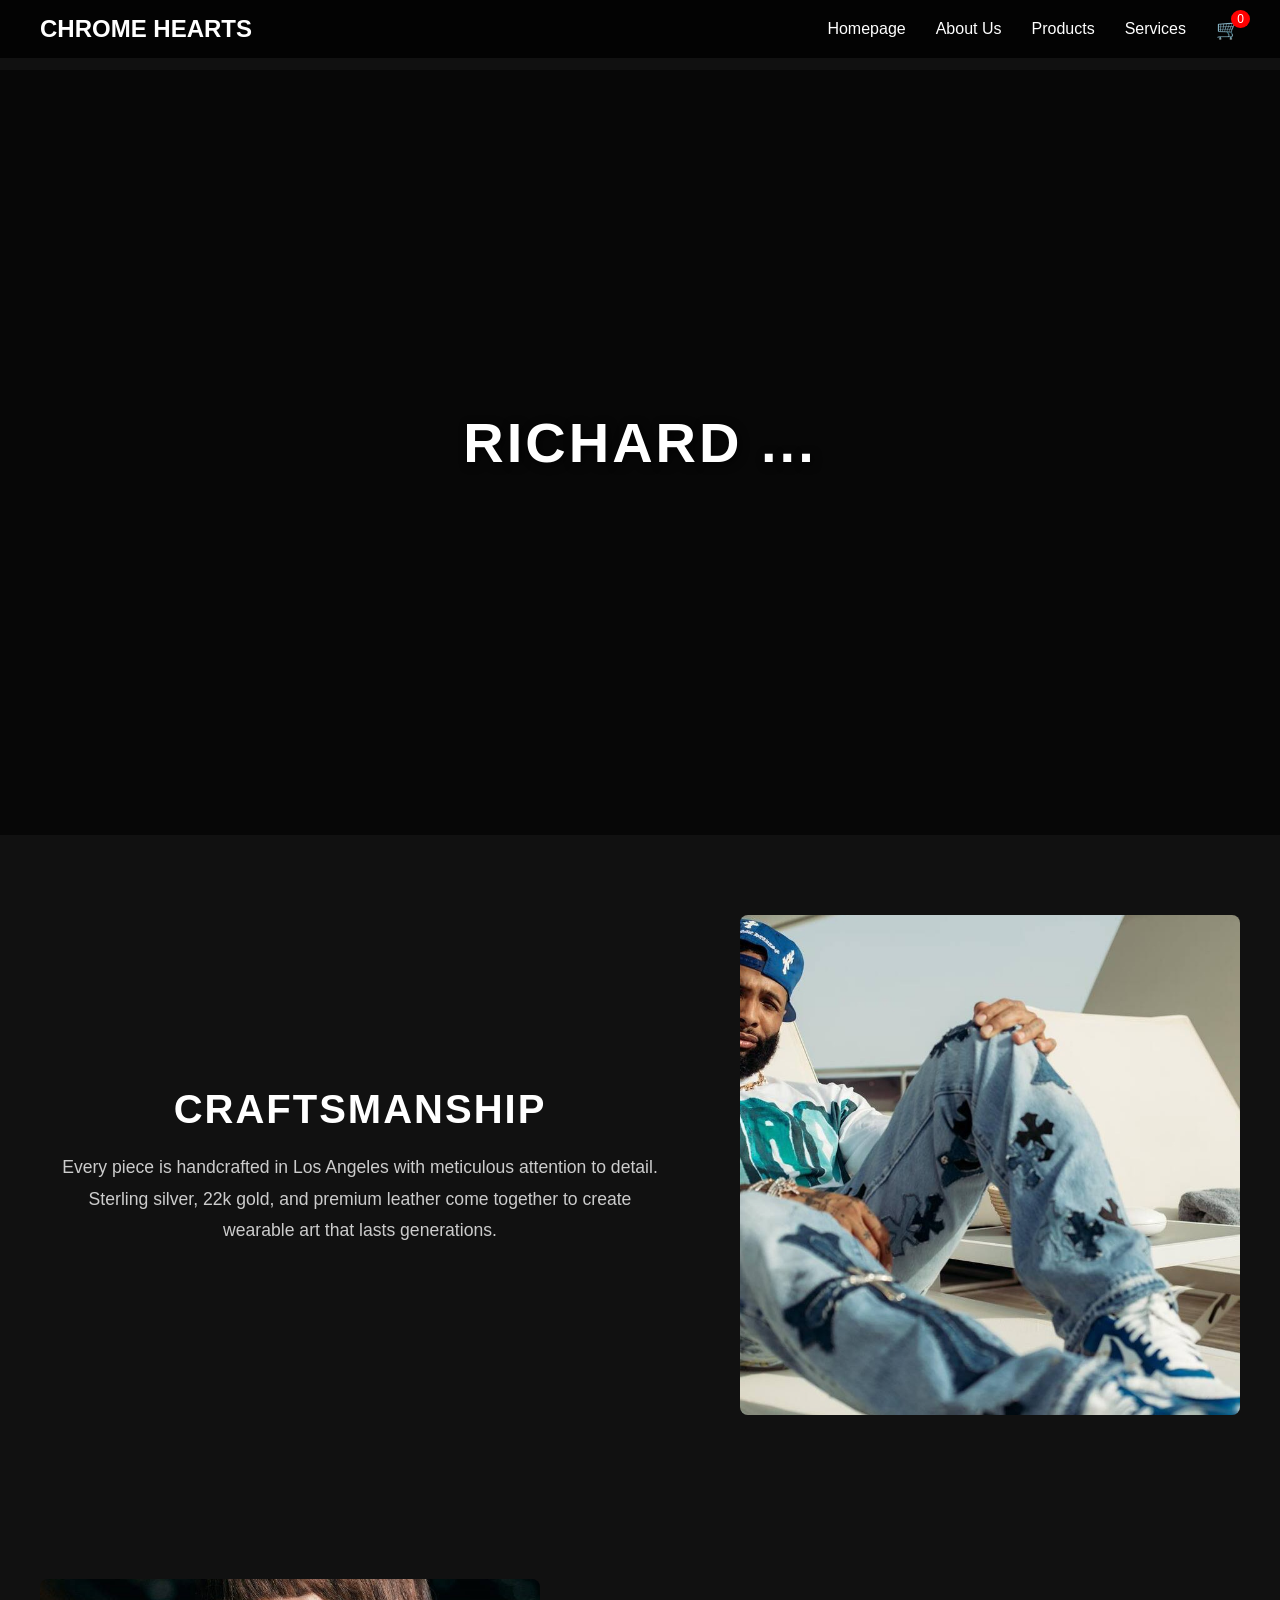
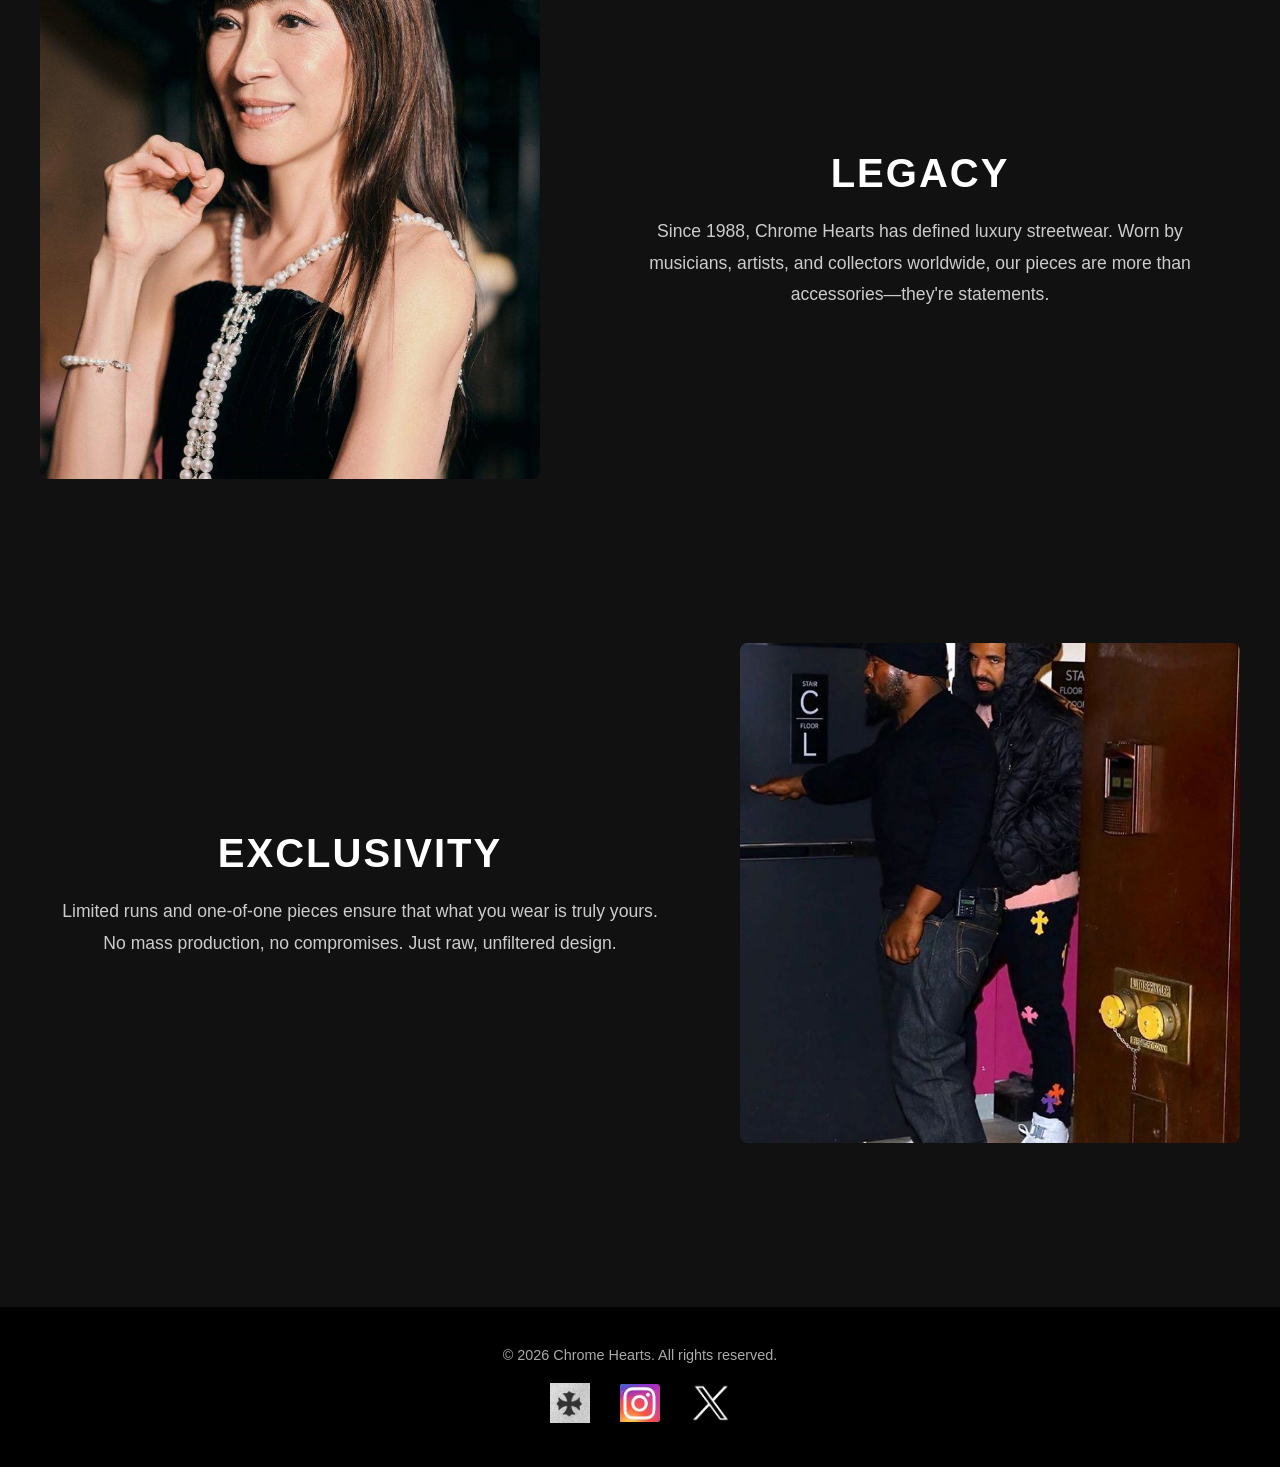
==== commit a08ecd36: "Fix link case sensitivity for About Us page" ====
--- a/index.html
+++ b/index.html
@@ -14,7 +14,7 @@
       <div class="nav-right">
         <div class="nav-links" id="nav-links">
           <a href="index.html">Homepage</a>
-          <a href="About-Us.html">About Us</a>
+          <a href="about-us.html">About Us</a>
           <a href="Products.html">Products</a>
           <a href="Services.html">Services</a>
         </div>
--- a/stylesheet/style.css
+++ b/stylesheet/style.css
@@ -1,215 +1,531 @@
- /* This applies to all .html pages*/
-*{
-        margin:0;
-        padding:0;
-        box-sizing:border-box;
-      }
-      #sitetitle{
-        text-transform: uppercase;
-        font-family: "Cloister Black",serif;
+ /*Css for index.html*/
+* {
+      margin: 0;
+      padding: 0;
+      box-sizing: border-box;
+    }
+ 
+    body {
+      font-family: Arial, sans-serif;
+      background: #111;
+      color: #fff;
+    }
+ 
+    /* Header + Nav */
+    header {
+      position: fixed;
+      top: 0;
+      width: 100%;
+      background: rgba(0, 0, 0, 0.8);
+      backdrop-filter: blur(10px);
+      z-index: 1000;
+    }
+ 
+    .nav {
+      display: flex;
+      justify-content: space-between;
+      align-items: center;
+      padding: 15px 40px;
+    }
+ 
+    .logo {
+      font-weight: bold;
+      font-size: 1.5rem;
+    }
+ 
+    .nav-right {
+      display: flex;
+      align-items: center;
+      gap: 30px;
+    }
+ 
+    .nav-links {
+      display: flex;
+      gap: 30px;
+    }
+ 
+    .nav-links a {
+      color: #fff;
+      text-decoration: none;
+      transition: color 0.2s;
+    }
+ 
+    .nav-links a:hover {
+      color: #ccc;
+    }
+ 
+    .cart-icon {
+      cursor: pointer;
+      font-size: 1.2rem;
+      position: relative;
+    }
+ 
+    .cart-count {
+      position: absolute;
+      top: -8px;
+      right: -10px;
+      background: red;
+      color: #fff;
+      font-size: 0.75rem;
+      padding: 2px 6px;
+      border-radius: 50%;
+    }
+ 
+    .hamburger {
+      display: none;
+      background: none;
+      border: none;
+      color: #fff;
+      font-size: 1.5rem;
+      cursor: pointer;
+    }
+ 
+    /* Cart sidebar */
+    .cart-sidebar {
+      position: fixed;
+      right: -400px;
+      top: 0;
+      width: 400px;
+      height: 100%;
+      background: #fff;
+      color: #000;
+      z-index: 1002;
+      transition: right 0.3s;
+      padding: 20px;
+      overflow-y: auto;
+    }
+ 
+    .cart-sidebar.active {
+      right: 0;
+    }
+ 
+    .cart-overlay {
+      position: fixed;
+      top: 0;
+      left: 0;
+      width: 100%;
+      height: 100%;
+      background: rgba(0,0,0,0.5);
+      z-index: 1001;
+      display: none;
+    }
+ 
+    .cart-overlay.active {
+      display: block;
+    }
+ 
+    .cart-header {
+      display: flex;
+      justify-content: space-between;
+      align-items: center;
+      margin-bottom: 20px;
+    }
+ 
+    .cart-close {
+      background: none;
+      border: none;
+      font-size: 2rem;
+      cursor: pointer;
+    }
+ 
+    .cart-footer {
+      margin-top: 20px;
+      padding-top: 20px;
+      border-top: 1px solid #ddd;
+    }
+ 
+    .cart-total {
+      display: flex;
+      justify-content: space-between;
+      font-weight: bold;
+      margin-bottom: 15px;
+    }
+ 
+    .checkout-btn {
+      width: 100%;
+      padding: 12px;
+      background: #000;
+      color: #fff;
+      border: none;
+      cursor: pointer;
+    }
+ 
+    .cart-item {
+      display: flex;
+      gap: 10px;
+      margin-bottom: 15px;
+    }
+ 
+    .cart-item img {
+      width: 60px;
+      height: 60px;
+      object-fit: cover;
+    }
+ 
+    .qty-btn, .remove-btn {
+      padding: 5px 10px;
+      margin: 0 5px;
+      cursor: pointer;
+    }
+ 
+    /* Hero with single background video */
+    main {
+      padding-top: 70px;
+    }
+ 
+    .hero-section {
+      position: relative;
+      height: 100vh;
+      display: flex;
+      align-items: center;
+      justify-content: center;
+      text-align: center;
+      overflow: hidden;
+    }
+ 
+    .hero-video {
+      position: absolute;
+      top: 0;
+      left: 0;
+      width: 100%;
+      height: 100%;
+      object-fit: cover;
+      z-index: 1;
+    }
+ 
+    .hero-overlay {
+      position: absolute;
+      top: 0;
+      left: 0;
+      width: 100%;
+      height: 100%;
+      background: rgba(0, 0, 0, 0.5);
+      z-index: 2;
+    }
+ 
+    .hero-content {
+      position: relative;
+      z-index: 3;
+      padding: 20px;
+      max-width: 900px;
+    }
+ 
+    .hero-content h1 {
+      font-size: 4rem;
+      letter-spacing: 3px;
+      text-transform: uppercase;
+      text-shadow: 2px 2px 10px rgba(0,0,0,0.8);
+    }
+ 
+    /* Content sections with images on sides */
+    .content-section {
+      display: flex;
+      align-items: center;
+      min-height: 600px;
+      padding: 80px 40px;
+      gap: 60px;
+    }
+ 
+    .content-section:nth-child(even) {
+      flex-direction: row-reverse;
+    }
+ 
+    .content-image {
+      flex: 1;
+      max-width: 500px;
+    }
+ 
+    .content-image img {
+      width: 100%;
+      height: 500px;
+      object-fit: cover;
+      border-radius: 8px;
+    }
+ 
+    .content-text {
+      flex: 1;
+      text-align: center;
+      padding: 0 20px;
+    }
+ 
+    .content-text h2 {
+      font-size: 2.5rem;
+      margin-bottom: 20px;
+      letter-spacing: 2px;
+    }
+ 
+    .content-text p {
+      font-size: 1.1rem;
+      line-height: 1.8;
+      color: #ccc;
+    }
+ 
+    /* Footer */
+    footer {
+      background: #000;
+      text-align: center;
+      padding: 40px 20px;
+      color: #fff;
+    }
+ 
+    footer p {
+      margin-bottom: 20px;
+      color: #aaa;
+      font-size: 0.9rem;
+    }
+ 
+    .social-links {
+      display: flex;
+      justify-content: center;
+      align-items: center;
+      gap: 30px;
+    }
+ 
+    .social-links img {
+      width: 40px;
+      height: 40px;
+      object-fit: contain;
+      transition: transform 0.2s, opacity 0.2s;
+    }
+ 
+    .social-links a:hover img {
+      transform: scale(1.1);
+      opacity: 0.8;
+    }
+ 
+    /* Tablet */
+    @media (min-width: 769px) and (max-width: 1024px) {
+      .hero-content h1 {
+        font-size: 3rem;
+      }
+      .content-section {
+        padding: 60px 30px;
+        gap: 40px;
+      }
+    }
+ 
+    /* Mobile */
+    @media (max-width: 768px) {
+      .nav {
+        padding: 15px 20px;
+      }
+      .nav-links {
+        display: none;
+        position: absolute;
+        top: 100%;
+        left: 0;
+        width: 100%;
+        background: #000;
+        flex-direction: column;
+        padding: 20px;
+      }
+      .nav-links.active {
         display: flex;
-         text-align: center;
-        justify-content: center;
-        gap:15px;
-        margin: 0; /*remove default h1 margin*/
-        font-size:24px;
-        position:sticky;
-        top:0;
-        }
-        .logo{
-          width: auto;
-          height: 40px;
-          display:block;
-        }
-      body{
-        margin:0;
-        font-family: Arial, sans-serif;
-      }
-      #siteheader{
-        background:#111;
-        color:white;
-        padding:15px 30px;
-        text-align:centre;
-        justify-content: space-between;
-        position: sticky; /*add this*/
-        z-index:10; /* add this*/
-        position:sticky;
-        top:0;
-        display:flex;
-      }
-      #sitenav li:hover{
-        background: transparent;
-        margin:0;
-        text-align: left;
-      }
-      #sitenav a:hover{
-        background:#777
-      }
-      /*Make the nav list horizontal*/
-      #ulnav{
-        list-style-type: none; /*remove bullets*/
-        margin:0;
-        padding:0;
-        display:flex;
-        gap:25px; /*space between links*/
-      }
-      #ulnav a{
-        color:white;
-        text-decoration: none;
-        padding: 8px 12px;
-        font-family: Arial, Helvetica, sans-serif;
-      }
-      #ulnav a:hover{
-        text-decoration: underline;
-      }
-      /* Video hero section*/
-      .hero-video{
-        position:relative;
-        width:100%;
-        height:calc(100vh-70px);
-        overflow: hidden;
-        background:#0000; /*fallback if vidoes don't load*/
-      }
-      .video-grid{
-        display: grid;
-        grid-template-columns: repeat(2, 1fr); /*2x2 grid*/
-        grid-template-rows: repeat(2,1fr);
+      }
+      .hamburger {
+        display: block;
+      }
+      .hero-content h1 {
+        font-size: 2.5rem;
+      }
+      .content-section,
+      .content-section:nth-child(even) {
+        flex-direction: column;
+        padding: 60px 20px;
+        gap: 30px;
+      }
+      .content-image {
+        max-width: 100%;
+      }
+      .content-image img {
+        height: 350px;
+      }
+      .cart-sidebar {
         width: 100%;
-        height: 50%;
-          object-fit: cover; /*crops videos to fill space, no stretching*/
-          gap:0px;
-      }
-        .hero-video video{
-            width:100%;
-            height:50%;
-            object-fit: cover; /*crops videos to fill space, no stretching*/
-        }
-        .video-grid video{
-          width:100%;
-          height: 100%;
-          object-fit: cover; /*fills grid cells*/
-        }
-        /* Text overlay centered on top*/
-        .info-overlay{
-            position: absolute;
-            top:0;
-            left:0;
-            width:100%;
-            height: 100%;
-            background: rgba(0,0,0,0.5); /*darkens videos so text is readable*/
-            color: white;
-            display: flex;
-            flex-direction: column;
-            justify-content: center;
-            align-items: center;
-            text-align: center;
-            padding: 20px;
-        }
-        .info-overlay h2{
-            font-size: 3rem;
-            margin : 0 0 15px 0;
-            text-transform: uppercase;
-            font-family: "Cloister Black", serif;
-        }
-      .showcase{
-        display:flex;
-        align-items:stretch;
-        min-height: calc(100vh-70px);
-        background:#111;
-      }
-      .side-images{
-        flex:1;
-        display:flex;
-        flex-direction:column;
-        gap:0;
-      }
-      .side-images img{
-        width:100%;
-        height:50%;
-        object-fit:cover;
-        display:block;
-      }
-      .info-center{
-        flex:1.2;
-        background:rgba(0,0,0,0.8);
-        color:white;
-        display:flex;
-        flex-direction:column;
-        justify-content:center;
-        align-items:center;
-        text-align:center;
-        padding:40px;
-      }
-      .info-center p{
-        max-width:500px;
-        font-size:1.1rem;
-        line-height:1.7;
-        font-family:Baskerville old Face, bold italic;
-      }
-      footer{
-        background:#111;
-        color:white;
-        text-align:center;
-        padding:20px 30px;
-      }
-      social-media images{
-        align-items: bottom center;
-        width: 0.1px;
-        height:0.3px;
-      }
-       /* About Us.html additional css*/ 
-       *{
-        margin:0;
-        padding:0;
-        box-sizing:border-box;
-      }
-      html,body{
-        height:100%;
-      }
-        body{
-          font-family: Arial, sans-serif;
-          background:#0a0a0a;
-          color:white;
-          min-height: 100vh;
-          display:flex;
-          flex-direction:column;
-        }
-        /*header doesn't cover content*/
-        header{
-          position:fixed;
-          top:0;
-          left:0;
-          width:100%;
-          z-index:1000;
-          background:#111;
-        }
-          .nav{
-            display:flex;
-            justify-content: space-between;
-           align-items: center;
-           padding: 20px 40px;
-            gap: 20px ;
-          }
-          .nav a{
-            color:white;
-            text-decoration:none;
-            margin-left:25px;
-          }
-          .nav a:hover{
-            color:#ccc;
-          }
-          main{
-            flex:1;
-            padding-top:0; /*remove default top padding*/ 
-            padding: 80px 20px 40px 20px; /*top padding accounts for fixed header*/
-            max-width: 900px;
-            margin: 0 auto;
-          }
-       /* Full-screen video background*/
-        main {
-      padding-top: 80px;
-      padding-left: 0;
-      padding-right: 0;
+        right: -100%;
+      }
+      .social-links {
+        gap: 20px;
+      }
+      .social-links img {
+        width: 35px;
+        height: 35px;
+      }
+    }
+
+    /*Css for about-us.html*/
+     * {
+      margin: 0;
+      padding: 0;
+      box-sizing: border-box;
+    }
+ 
+    body {
+      font-family: Arial, sans-serif;
+      background: #111;
+      color: #fff;
+    }
+ 
+    /* Header + Nav */
+    header {
+      position: fixed;
+      top: 0;
+      width: 100%;
+      background: rgba(0, 0, 0, 0.8);
+      backdrop-filter: blur(10px);
+      z-index: 1000;
+    }
+ 
+    .nav {
+      display: flex;
+      justify-content: space-between;
+      align-items: center;
+      padding: 15px 40px;
+    }
+ 
+    .logo {
+      font-weight: bold;
+      font-size: 1.5rem;
+    }
+ 
+    .nav-right {
+      display: flex;
+      align-items: center;
+      gap: 30px;
+    }
+ 
+    .nav-links {
+      display: flex;
+      gap: 30px;
+    }
+ 
+    .nav-links a {
+      color: #fff;
+      text-decoration: none;
+      transition: color 0.2s;
+    }
+ 
+    .nav-links a:hover {
+      color: #ccc;
+    }
+ 
+    .cart-icon {
+      cursor: pointer;
+      font-size: 1.2rem;
+      position: relative;
+    }
+ 
+    .cart-count {
+      position: absolute;
+      top: -8px;
+      right: -10px;
+      background: red;
+      color: #fff;
+      font-size: 0.75rem;
+      padding: 2px 6px;
+      border-radius: 50%;
+    }
+ 
+    .hamburger {
+      display: none;
+      background: none;
+      border: none;
+      color: #fff;
+      font-size: 1.5rem;
+      cursor: pointer;
+    }
+ 
+    /* Cart sidebar */
+    .cart-sidebar {
+      position: fixed;
+      right: -400px;
+      top: 0;
+      width: 400px;
+      height: 100%;
+      background: #fff;
+      color: #000;
+      z-index: 1002;
+      transition: right 0.3s;
+      padding: 20px;
+      overflow-y: auto;
+    }
+ 
+    .cart-sidebar.active {
+      right: 0;
+    }
+ 
+    .cart-overlay {
+      position: fixed;
+      top: 0;
+      left: 0;
+      width: 100%;
+      height: 100%;
+      background: rgba(0,0,0,0.5);
+      z-index: 1001;
+      display: none;
+    }
+ 
+    .cart-overlay.active {
+      display: block;
+    }
+ 
+    .cart-header {
+      display: flex;
+      justify-content: space-between;
+      align-items: center;
+      margin-bottom: 20px;
+    }
+ 
+    .cart-close {
+      background: none;
+      border: none;
+      font-size: 2rem;
+      cursor: pointer;
+    }
+ 
+    .cart-footer {
+      margin-top: 20px;
+      padding-top: 20px;
+      border-top: 1px solid #ddd;
+    }
+ 
+    .cart-total {
+      display: flex;
+      justify-content: space-between;
+      font-weight: bold;
+      margin-bottom: 15px;
+    }
+ 
+    .checkout-btn {
+      width: 100%;
+      padding: 12px;
+      background: #000;
+      color: #fff;
+      border: none;
+      cursor: pointer;
+    }
+ 
+    .cart-item {
+      display: flex;
+      gap: 10px;
+      margin-bottom: 15px;
+    }
+ 
+    .cart-item img {
+      width: 60px;
+      height: 60px;
+      object-fit: cover;
+    }
+ 
+    .qty-btn, .remove-btn {
+      padding: 5px 10px;
+      margin: 0 5px;
+      cursor: pointer;
+    }
+ 
+    /* Hero with background video */
+    main {
+      padding-top: 70px;
     }
  
     .hero-section {
@@ -219,11 +535,9 @@
       align-items: center;
       justify-content: center;
       text-align: center;
-      color: #fff;
       overflow: hidden;
     }
  
-    /* Video background */
     .hero-video {
       position: absolute;
       top: 0;
@@ -271,550 +585,404 @@
       margin-bottom: 60px;
     }
  
-    /* Tablet: 769px to 1024px */
-    @media (min-width: 769px) and (max-width: 1024px) {
-      .hero-content {
-        max-width: 700px;
-        padding: 50px 30px;
-      }
- 
-      .hero-content h2 {
-        font-size: 2.2rem;
-      }
- 
-      .hero-content p {
-        font-size: 1.05rem;
-      }
- 
-      .hero-intro {
-        font-size: 1.15rem;
-        margin-bottom: 50px;
-      }
-    }
- 
-    /* Mobile: 768px and below */
+    /* Footer */
+    footer {
+      background: #000;
+      text-align: center;
+      padding: 40px 20px;
+      color: #fff;
+    }
+ 
+    footer p {
+      margin-bottom: 20px;
+      color: #aaa;
+      font-size: 0.9rem;
+    }
+ 
+    .social-links {
+      display: flex;
+      justify-content: center;
+      align-items: center;
+      gap: 30px;
+    }
+ 
+    .social-links img {
+      width: 40px;
+      height: 40px;
+      object-fit: contain;
+      transition: transform 0.2s, opacity 0.2s;
+    }
+ 
+    .social-links a:hover img {
+      transform: scale(1.1);
+      opacity: 0.8;
+    }
+ 
+    /* Mobile */
     @media (max-width: 768px) {
-      .hero-section {
-        min-height: 70vh;
-      }
-      
-      .hero-content {
-        padding: 40px 20px;
-      }
- 
+      .nav {
+        padding: 15px 20px;
+      }
+      .nav-links {
+        display: none;
+        position: absolute;
+        top: 100%;
+        left: 0;
+        width: 100%;
+        background: #000;
+        flex-direction: column;
+        padding: 20px;
+      }
+      .nav-links.active {
+        display: flex;
+      }
+      .hamburger {
+        display: block;
+      }
       .hero-content h2 {
         font-size: 2rem;
-        margin: 30px 0 15px;
-      }
- 
-      .hero-content p {
-        font-size: 1rem;
-        line-height: 1.7;
-      }
-      
-      .hero-intro {
-        font-size: 1.05rem;
-        margin-bottom: 40px;
-      }
-      
-      main {
-        padding-top: 70px;
-      }
-    }
-    /* css for images on Services.html page*/
-      services{
-        padding: 20px;
-        max-width: 1200px;
-        margin: 0 auto;
-      }
-        .services h2{
-            text-align: center;
-            margin-bottom: 30px;
-        }
-        .service-item{
-            margin-bottom: 40px;
-        }
-        .service-item h3{
-            margin-bottom: 15px;
-        }
-        .service-item p{
-            line-height: 1.6;
-        }
-        .service-item img{
-            width: 100%;
-            height: auto;
-            border-radius: 10px;
-        }
-        /*additional css for the signin.html page*/
-        body{
-          font-family: Arial, sans-serif;
-          background:#0a0a0a;
-          color:white;
-          min-height: 100vh;
-          display:flex;
-          flex-direction:column;
-        }
-        /*Centered form container*/
-        .auth-page{
-          flex: 1;
-          display:flex;
-          justify-content: center;
-          align-items: center;
-          padding: 40px 20px;
-        }
-        .auth-card{
-          background: #151515;
-          padding:40px 30px;
-          border-radius: 10px;
-          width: 100%;
-          max-width: 420px;
-          box-shadow: 0 4px 20px rgba(0,0,0,0.5)
-        }
-        .auth-card h2{
-          text-align:center;
-          margin-bottom:25px;
-          gap:15px;
-        }
+      }
+      .cart-sidebar {
+        width: 100%;
+        right: -100%;
+      }
+      .social-links {
+        gap: 20px;
+      }
+      .social-links img {
+        width: 35px;
+        height: 35px;
+      }
+    }
 
-        /*Form*/
-        #signin-form{
-          display:flex;
-          flex-direction:column;
-          gap:15px;
-        }
-        #signin-form label{
-          font-size:0.9rem;
-          color:#ccc;
-        }
-        #signin-form input{
-          width:100%;
-          padding:12px;
-          border:1px solid #333;
-          border-radius:6px;
-          background:#1f1f1f;
-          color:white;
-          font-size:1rem;
-        }
-        #signin-form input:focus{
-          outline:none;
-          border-color:#666;
-        }
+    /*Css for Services*/
+      * { margin: 0; padding: 0; box-sizing: border-box; }
+    body { font-family: Arial, sans-serif; background: #111; color: #fff; }
+ 
+    header {
+      position: fixed; top: 0; width: 100%; background: rgba(0, 0, 0, 0.8);
+      backdrop-filter: blur(10px); z-index: 1000;
+    }
+    .nav { display: flex; justify-content: space-between; align-items: center; padding: 15px 40px; }
+    .logo { font-weight: bold; font-size: 1.5rem; }
+    .nav-right { display: flex; align-items: center; gap: 30px; }
+    .nav-links { display: flex; gap: 30px; }
+    .nav-links a { color: #fff; text-decoration: none; transition: color 0.2s; }
+    .nav-links a:hover { color: #ccc; }
+    .cart-icon { cursor: pointer; font-size: 1.2rem; position: relative; }
+    .cart-count {
+      position: absolute; top: -8px; right: -10px; background: red; color: #fff;
+      font-size: 0.75rem; padding: 2px 6px; border-radius: 50%;
+    }
+    .hamburger { display: none; background: none; border: none; color: #fff; font-size: 1.5rem; cursor: pointer; }
+ 
+    .cart-sidebar {
+      position: fixed; right: -400px; top: 0; width: 400px; height: 100%; background: #fff; color: #000;
+      z-index: 1002; transition: right 0.3s; padding: 20px; overflow-y: auto;
+    }
+    .cart-sidebar.active { right: 0; }
+    .cart-overlay {
+      position: fixed; top: 0; left: 0; width: 100%; height: 100%; background: rgba(0,0,0,0.5);
+      z-index: 1001; display: none;
+    }
+    .cart-overlay.active { display: block; }
+    .cart-header { display: flex; justify-content: space-between; align-items: center; margin-bottom: 20px; }
+    .cart-close { background: none; border: none; font-size: 2rem; cursor: pointer; }
+    .cart-footer { margin-top: 20px; padding-top: 20px; border-top: 1px solid #ddd; }
+    .cart-total { display: flex; justify-content: space-between; font-weight: bold; margin-bottom: 15px; }
+    .checkout-btn { width: 100%; padding: 12px; background: #000; color: #fff; border: none; cursor: pointer; }
+    .cart-item { display: flex; gap: 10px; margin-bottom: 15px; }
+    .cart-item img { width: 60px; height: 60px; object-fit: cover; }
+    .qty-btn, .remove-btn { padding: 5px 10px; margin: 0 5px; cursor: pointer; }
+ 
+    main { padding-top: 70px; }
+    .page-header {
+      text-align: center; padding: 80px 20px; background: #000;
+    }
+    .page-header h1 { font-size: 3rem; letter-spacing: 3px; margin-bottom: 15px; }
+    .page-header p { color: #ccc; font-size: 1.1rem; }
+ 
+    .services-grid {
+      display: grid; grid-template-columns: repeat(auto-fit, minmax(300px, 1fr));
+      gap: 40px; max-width: 1200px; margin: 80px auto; padding: 0 40px;
+    }
+    .service-card {
+      background: #1a1a1a; padding: 40px 30px; border-radius: 8px; text-align: center;
+      transition: transform 0.3s;
+    }
+    .service-card:hover { transform: translateY(-5px); }
+    .service-card img {
+      width: 100%; height: 250px; object-fit: cover; border-radius: 8px; margin-bottom: 20px;
+    }
+    .service-card h3 { font-size: 1.8rem; margin-bottom: 15px; letter-spacing: 2px; }
+    .service-card p { color: #ccc; line-height: 1.7; }
+ 
+    footer {
+      background: #000; text-align: center; padding: 40px 20px; color: #fff; margin-top: 80px;
+    }
+    footer p { margin-bottom: 20px; color: #aaa; font-size: 0.9rem; }
+    .social-links { display: flex; justify-content: center; align-items: center; gap: 30px; }
+    .social-links img { width: 40px; height: 40px; object-fit: contain; transition: transform 0.2s, opacity 0.2s; }
+    .social-links a:hover img { transform: scale(1.1); opacity: 0.8; }
+ 
+    @media (max-width: 768px) {
+      .nav { padding: 15px 20px; }
+      .nav-links {
+        display: none; position: absolute; top: 100%; left: 0; width: 100%; background: #000;
+        flex-direction: column; padding: 20px;
+      }
+      .nav-links.active { display: flex; }
+      .hamburger { display: block; }
+      .services-grid { padding: 0 20px; gap: 30px; }
+      .cart-sidebar { width: 100%; right: -100%; }
+    }
 
-        /*Password with toggle*/
-        .password-wrap{
-          position:relative;
-        }
+    /*Css for signin.html*/
+     * { margin: 0; padding: 0; box-sizing: border-box; }
+    body {
+      font-family: Arial, sans-serif; background: #111; color: #fff;
+      background-image: url('signin-bg.jpg');
+      background-size: cover; background-position: center; background-attachment: fixed;
+    }
+ 
+    header {
+      position: fixed; top: 0; width: 100%; background: rgba(0, 0, 0, 0.8);
+      backdrop-filter: blur(10px); z-index: 1000;
+    }
+    .nav { display: flex; justify-content: space-between; align-items: center; padding: 15px 40px; }
+    .logo { font-weight: bold; font-size: 1.5rem; }
+    .nav-right { display: flex; align-items: center; gap: 30px; }
+    .nav-links { display: flex; gap: 30px; }
+    .nav-links a { color: #fff; text-decoration: none; transition: color 0.2s; }
+    .nav-links a:hover { color: #ccc; }
+    .hamburger { display: none; background: none; border: none; color: #fff; font-size: 1.5rem; cursor: pointer; }
+ 
+    .form-wrapper {
+      min-height: 100vh; display: flex; align-items: center; justify-content: center;
+      padding: 100px 20px 40px; background: rgba(0, 0, 0, 0.6);
+    }
+    .form-container {
+      background: rgba(26, 26, 26, 0.9); backdrop-filter: blur(10px);
+      padding: 50px 40px; border-radius: 12px; width: 100%; max-width: 450px;
+      border: 1px solid #333;
+    }
+    .form-container h2 {
+      text-align: center; font-size: 2.5rem; margin-bottom: 30px; letter-spacing: 2px;
+    }
+    .form-group { margin-bottom: 20px; }
+    .form-group label { display: block; margin-bottom: 8px; color: #ccc; font-size: 0.9rem; }
+    .form-group input {
+      width: 100%; padding: 12px 15px; background: #222; border: 1px solid #444;
+      border-radius: 6px; color: #fff; font-size: 1rem;
+    }
+    .form-group input:focus { outline: none; border-color: #666; }
+    .submit-btn {
+      width: 100%; padding: 14px; background: #fff; color: #000; border: none;
+      border-radius: 6px; font-size: 1rem; font-weight: bold; cursor: pointer;
+      transition: background 0.2s; margin-top: 10px;
+    }
+    .submit-btn:hover { background: #ccc; }
+    .form-footer {
+      text-align: center; margin-top: 20px; color: #aaa;
+    }
+    .form-footer a { color: #fff; text-decoration: none; }
+    .form-footer a:hover { text-decoration: underline; }
+ 
+    footer {
+      background: #000; text-align: center; padding: 40px 20px; color: #fff;
+    }
+    footer p { margin-bottom: 20px; color: #aaa; font-size: 0.9rem; }
+    .social-links { display: flex; justify-content: center; align-items: center; gap: 30px; }
+    .social-links img { width: 40px; height: 40px; object-fit: contain; transition: transform 0.2s, opacity 0.2s; }
+    .social-links a:hover img { transform: scale(1.1); opacity: 0.8; }
+ 
+    @media (max-width: 768px) {
+      .nav { padding: 15px 20px; }
+      .nav-links {
+        display: none; position: absolute; top: 100%; left: 0; width: 100%; background: #000;
+        flex-direction: column; padding: 20px;
+      }
+      .nav-links.active { display: flex; }
+      .hamburger { display: block; }
+      .form-container { padding: 40px 30px; }
+    }
+    /*Css for signup.html*/
+     * { margin: 0; padding: 0; box-sizing: border-box; }
+    body {
+      font-family: Arial, sans-serif; background: #111; color: #fff;
+      background-image: url('signup-bg.jpg');
+      background-size: cover; background-position: center; background-attachment: fixed;
+    }
+ 
+    header {
+      position: fixed; top: 0; width: 100%; background: rgba(0, 0, 0, 0.8);
+      backdrop-filter: blur(10px); z-index: 1000;
+    }
+    .nav { display: flex; justify-content: space-between; align-items: center; padding: 15px 40px; }
+    .logo { font-weight: bold; font-size: 1.5rem; }
+    .nav-right { display: flex; align-items: center; gap: 30px; }
+    .nav-links { display: flex; gap: 30px; }
+    .nav-links a { color: #fff; text-decoration: none; transition: color 0.2s; }
+    .nav-links a:hover { color: #ccc; }
+    .hamburger { display: none; background: none; border: none; color: #fff; font-size: 1.5rem; cursor: pointer; }
+ 
+    .form-wrapper {
+      min-height: 100vh; display: flex; align-items: center; justify-content: center;
+      padding: 100px 20px 40px; background: rgba(0, 0, 0, 0.6);
+    }
+    .form-container {
+      background: rgba(26, 26, 26, 0.9); backdrop-filter: blur(10px);
+      padding: 50px 40px; border-radius: 12px; width: 100%; max-width: 450px;
+      border: 1px solid #333;
+    }
+    .form-container h2 {
+      text-align: center; font-size: 2.5rem; margin-bottom: 30px; letter-spacing: 2px;
+    }
+    .form-group { margin-bottom: 20px; }
+    .form-group label { display: block; margin-bottom: 8px; color: #ccc; font-size: 0.9rem; }
+    .form-group input {
+      width: 100%; padding: 12px 15px; background: #222; border: 1px solid #444;
+      border-radius: 6px; color: #fff; font-size: 1rem;
+    }
+    .form-group input:focus { outline: none; border-color: #666; }
+    .submit-btn {
+      width: 100%; padding: 14px; background: #fff; color: #000; border: none;
+      border-radius: 6px; font-size: 1rem; font-weight: bold; cursor: pointer;
+      transition: background 0.2s; margin-top: 10px;
+    }
+    .submit-btn:hover { background: #ccc; }
+    .form-footer {
+      text-align: center; margin-top: 20px; color: #aaa;
+    }
+    .form-footer a { color: #fff; text-decoration: none; }
+    .form-footer a:hover { text-decoration: underline; }
+ 
+    footer {
+      background: #000; text-align: center; padding: 40px 20px; color: #fff;
+    }
+    footer p { margin-bottom: 20px; color: #aaa; font-size: 0.9rem; }
+    .social-links { display: flex; justify-content: center; align-items: center; gap: 30px; }
+    .social-links img { width: 40px; height: 40px; object-fit: contain; transition: transform 0.2s, opacity 0.2s; }
+    .social-links a:hover img { transform: scale(1.1); opacity: 0.8; }
+ 
+    @media (max-width: 768px) {
+      .nav { padding: 15px 20px; }
+      .nav-links {
+        display: none; position: absolute; top: 100%; left: 0; width: 100%; background: #000;
+        flex-direction: column; padding: 20px;
+      }
+      .nav-links.active { display: flex; }
+      .hamburger { display: block; }
+      .form-container { padding: 40px 30px; }
+    }
+    
+    /*Css for Products.html page*/
+    * { margin: 0; padding: 0; box-sizing: border-box; }
+    body { font-family: Arial, sans-serif; background: #111; color: #fff; }
+ 
+    header {
+      position: fixed; top: 0; width: 100%; background: rgba(0, 0, 0, 0.8);
+      backdrop-filter: blur(10px); z-index: 1000;
+    }
+    .nav { display: flex; justify-content: space-between; align-items: center; padding: 15px 40px; }
+    .logo { font-weight: bold; font-size: 1.5rem; }
+    .nav-right { display: flex; align-items: center; gap: 30px; }
+    .nav-links { display: flex; gap: 30px; }
+    .nav-links a { color: #fff; text-decoration: none; transition: color 0.2s; }
+    .nav-links a:hover { color: #ccc; }
+    .cart-icon { cursor: pointer; font-size: 1.2rem; position: relative; }
+    .cart-count {
+      position: absolute; top: -8px; right: -10px; background: red; color: #fff;
+      font-size: 0.75rem; padding: 2px 6px; border-radius: 50%;
+    }
+    .hamburger { display: none; background: none; border: none; color: #fff; font-size: 1.5rem; cursor: pointer; }
+ 
+    /* Cart sidebar */
+    .cart-sidebar {
+      position: fixed; right: -400px; top: 0; width: 400px; height: 100%; background: #fff; color: #000;
+      z-index: 1002; transition: right 0.3s; padding: 20px; overflow-y: auto;
+    }
+    .cart-sidebar.active { right: 0; }
+    .cart-overlay {
+      position: fixed; top: 0; left: 0; width: 100%; height: 100%; background: rgba(0,0,0,0.5);
+      z-index: 1001; display: none;
+    }
+    .cart-overlay.active { display: block; }
+    .cart-header { display: flex; justify-content: space-between; align-items: center; margin-bottom: 20px; }
+    .cart-close { background: none; border: none; font-size: 2rem; cursor: pointer; }
+    .cart-footer { margin-top: 20px; padding-top: 20px; border-top: 1px solid #ddd; }
+    .cart-total { display: flex; justify-content: space-between; font-weight: bold; margin-bottom: 15px; }
+    .checkout-btn { width: 100%; padding: 12px; background: #000; color: #fff; border: none; cursor: pointer; }
+    .cart-item { display: flex; gap: 10px; margin-bottom: 15px; }
+    .cart-item img { width: 60px; height: 60px; object-fit: cover; }
+    .qty-btn, .remove-btn { padding: 5px 10px; margin: 0 5px; cursor: pointer; }
+ 
+    /* Hero with background video */
+    main { padding-top: 70px; }
+    .hero-section {
+      position: relative; height: 85vh; display: flex; align-items: center; justify-content: center;
+      text-align: center; overflow: hidden;
+    }
+    .hero-video {
+      position: absolute; top: 0; left: 0; width: 100%; height: 100%; object-fit: cover; z-index: 1;
+    }
+    .hero-overlay {
+      position: absolute; top: 0; left: 0; width: 100%; height: 100%; background: rgba(0, 0, 0, 0.6); z-index: 2;
+    }
+    .hero-content {
+      position: relative; z-index: 3; max-width: 900px; padding: 20px;
+    }
+    .hero-content h1 {
+      font-size: 3.5rem; letter-spacing: 3px; margin-bottom: 20px; text-transform: uppercase;
+    }
+    .hero-content p {
+      font-size: 1.2rem; color: #ccc; line-height: 1.8; margin-bottom: 40px;
+    }
+ 
+    /* Dropdown button */
+    .dropdown {
+      position: relative; display: inline-block;
+    }
+    .dropbtn {
+      background: #fff; color: #000; padding: 14px 40px; font-size: 1rem; font-weight: bold;
+      border: none; border-radius: 6px; cursor: pointer; transition: background 0.2s;
+    }
+    .dropbtn:hover { background: #ccc; }
+    .dropdown-content {
+      display: none; position: absolute; background: #1a1a1a; min-width: 220px;
+      box-shadow: 0px 8px 16px rgba(0,0,0,0.5); border-radius: 6px; z-index: 4;
+      top: 100%; left: 50%; transform: translateX(-50%); margin-top: 10px;
+    }
+    .dropdown-content a {
+      color: #fff; padding: 14px 20px; text-decoration: none; display: block;
+      transition: background 0.2s; border-bottom: 1px solid #333;
+    }
+    .dropdown-content a:last-child { border-bottom: none; }
+    .dropdown-content a:hover { background: #333; }
+    .dropdown:hover .dropdown-content { display: block; }
+ 
+    /* Footer */
+    footer {
+      background: #000; text-align: center; padding: 40px 20px; color: #fff;
+    }
+    footer p { margin-bottom: 20px; color: #aaa; font-size: 0.9rem; }
+    .social-links { display: flex; justify-content: center; align-items: center; gap: 30px; }
+    .social-links img { width: 40px; height: 40px; object-fit: contain; transition: transform 0.2s, opacity 0.2s; }
+    .social-links a:hover img { transform: scale(1.1); opacity: 0.8; }
+ 
+    @media (max-width: 768px) {
+      .nav { padding: 15px 20px; }
+      .nav-links {
+        display: none; position: absolute; top: 100%; left: 0; width: 100%; background: #000;
+        flex-direction: column; padding: 20px;
+      }
+      .nav-links.active { display: flex; }
+      .hamburger { display: block; }
+      .hero-content h1 { font-size: 2.5rem; }
+      .cart-sidebar { width: 100%; right: -100%; }
+      .dropdown-content { min-width: 200px; }
+    }
 
-        #togglePass{
-          position:absolute;
-          right:10px;
-          top:50%;
-          transform:translateY(-50%);
-          background:none;
-          border:none;
-          color:#ccc;
-          cursor:pointer;
-          font-size:0.85rem;
-        }
+    /*Css for Accessories.html page*/
+    
 
-        /*Submit button*/
-        #signin-form button[type="submit"]{
-        background:white;
-        color:black;
-        padding:12px;
-        border:none;
-        border-radius:6px;
-        cursor:pointer;
-        font-weight:bold;
-        margin-top:10px;
-        transition:0.2s;
-      }
-
-      #signin-form button[type ="submit"]:hover{
-        background:#ddd;
-      }
-
-      /*Message + singup link*/
-      #login-message{
-        text-align:center;
-        margin-top:15px;
-        font-size:0.9rem;
-        color:#f44;
-        min-height:20px;
-      }
-
-      .signup-link{
-        text-align:center;
-        margin-top:20px;
-        font-size:0.9rem;
-        color:#ccc;
-      }
-
-      .signup-link a{
-        color:white;
-        font-weight:bold;
-        text-decoration:none;
-      }
-
-      .signup-link:hover{
-        text-decoration:underline;
-      }
-      /*Media*/
-      @media (max-width : 480px){
-        .nav{
-          padding: 15px 20px;
-          gap: 15px;
-          font-size: 0.9rem;
-        }
-      
-      .auth-card{
-        padding:30px 20px;
-      }
-      .auth-card h2{
-        font-size: 1.5rem;
-      }
-    }
-
-    /*sign-up page*/
-     body{
-          font-family: Arial, sans-serif;
-          background:#0a0a0a;
-          color:white;
-          min-height: 100vh;
-          display:flex;
-          flex-direction:column;
-        }
-        /*Centered form container*/
-        .auth-page{
-          flex: 1;
-          display:flex;
-          justify-content: center;
-          align-items: center;
-          padding: 40px 20px;
-        }
-        .auth-card{
-          background: #151515;
-          padding:40px 30px;
-          border-radius: 10px;
-          width: 100%;
-          max-width: 420px;
-          box-shadow: 0 4px 20px rgba(0,0,0,0.5)
-        }
-        .auth-card h2{
-          text-align:center;
-          margin-bottom:25px;
-          gap:15px;
-        }
-
-        /*Form*/
-        #signin-form{
-          display:flex;
-          flex-direction:column;
-          gap:15px;
-        }
-        #signin-form label{
-          font-size:0.9rem;
-          color:#ccc;
-        }
-        #signin-form input{
-          width:100%;
-          padding:12px;
-          border:1px solid #333;
-          border-radius:6px;
-          background:#1f1f1f;
-          color:white;
-          font-size:1rem;
-        }
-        #signin-form input:focus{
-          outline:none;
-          border-color:#666;
-        }
-
-        /*Password with toggle*/
-        .password-wrap{
-          position:relative;
-        }
-
-        #togglePass{
-          position:absolute;
-          right:10px;
-          top:50%;
-          transform:translateY(-50%);
-          background:none;
-          border:none;
-          color:#ccc;
-          cursor:pointer;
-          font-size:0.85rem;
-        }
-
-        /*Submit button*/
-        #signin-form button[type="submit"]{
-        background:white;
-        color:black;
-        padding:12px;
-        border:none;
-        border-radius:6px;
-        cursor:pointer;
-        font-weight:bold;
-        margin-top:10px;
-        transition:0.2s;
-      }
-
-      #signin-form button[type ="submit"]:hover{
-        background:#ddd;
-      }
-
-      /*Message + singup link*/
-      #login-message{
-        text-align:center;
-        margin-top:15px;
-        font-size:0.9rem;
-        color:#f44;
-        min-height:20px;
-      }
-
-      .signup-link{
-        text-align:center;
-        margin-top:20px;
-        font-size:0.9rem;
-        color:#ccc;
-      }
-
-      .signup-link a{
-        color:white;
-        font-weight:bold;
-        text-decoration:none;
-      }
-
-      .signup-link:hover{
-        text-decoration:underline;
-      }
-      /*Media*/
-      @media (max-width : 480px){
-        .nav{
-          padding: 15px 20px;
-          gap: 15px;
-          font-size: 0.9rem;
-        }
-      
-      .auth-card{
-        padding:30px 20px;
-      }
-      .auth-card h2{
-        font-size: 1.5rem;
-      }
-
-      /*Accessories.html,Scents.html,Undergarmet.html,Clothing.html*/
-    }
-    /*Prevent body scroll*/
-    body.model-open{
-      overflow:hidden
-    }
-
-  /*header-fixed but does not cover*/
-  header{
-    position:fixed;
-    top:0;
-    left:0;
-    width:100%;
-    background:#111;
-    z-index:1000;
-  }
-  .nav-links{
-    display:flex;
-  }
-  /*Hamburger menu*/
- .hamburger {
-  display: none;
-  font-size: 28px;
-  background: none;
-  border: none;
-  color: white;
-  cursor: pointer;
- }
-
- /* Main content - add padding-top to offset fixed header */
- main {
-  flex: 1;
-  padding: 80px 20px 40px 20px;
-  max-width: 1200px;
-  margin: 0 auto;
- }
-
- main h1 {
-  text-align: center;
-  margin-bottom: 40px;
-  font-size: 2.5rem;
- }
-
- /* Product Grid */
- .product-grid {
-  display: grid;
-  grid-template-columns: repeat(autofit, minmax(250px, 1fr));
-  gap: 30px;
- }
-
- /* Product Card */
- .product-card {
-  background: #1a1a1a;
-  padding: 20px;
-  border-radius: 8px;
-  text-align: center;
-  transition: transform 0.2s ease;
- }
-
- .product-card:hover{
-  transform: translateY(-5px);
-  background:#222;
- }
- .product img{
-  width:100%;
-  height:250px;
-  object-fit: cover;
-  border-radius:5px
- }
- .product-card h3{
-  margin:15px 0 10px;
-  font-size:1.1rem;
-  font-weight:normal
- }
- .price{
- font-size:1.3rem;
- font-weight:bold;
- color:#e0e0e0;
- margin-bottom: 15px;
- }
-
- /*Buy button*/
- .buy-btn{
-  background:#fff;
-  color:#000;
-  border:none;
-  padding:12px 25px;
-  font-weight:bold;
-  cursor:pointer;
-  border-radius:4px;
-  transition:0.3s;
-  width:100%;
- }
- .buy-btn:hover{
-  background:#ccc;
- }
- /*Modal*/
-.modal{
-  display:none;
-  position:fixed;
-  top:0;
-  left:0;
-  width:100%;
-  height:100%;
-  background:rgba(0,0,0,0.8);
-  z-index:2000;
-  justify-content:center;
-  align-items:center;
-}
-.modal.active{
-  display:flex;
-}
-.modal-content{
-  background:#1a1a1a;
-  padding:30px;
-  border-radius:8px;
-  max-width:500px;
-  width:90%;
-  position:relative;
-  max-height:90vh;
-  overflow-y:auto;
-}
-.modal-close{
-  position:absolute;
-  top:15px;
-  right:20px;
-  font-size:30px;
-  color:#fff;
-  cursor:pointer;
-  border:none;
-  background:none;
-}
-.modal-close:hover{
-  color:#ccc;
-}
-.modal-content img{
-  width:100%;
-  height:300px;
-  object-fit:cover;
-  border-radius:5px;
-  margin-bottom:20px;
-}
-.modal-content h2{
- margin-bottom:10px;
- font-size:1.5rem;
-}
-.modal-content .price{
- font-size:1.5rem;
- color:#fff;
- margin-bottom:15px;
-}
-.modal-content p{
-  color:#ccc;
-  line-height:1.6;
-  margin-bottom:15px;
-}
-.modal-buy-btn{
- background:#fff;
- color:#000;
- border:none;
- padding:15px;
- width:100%;
- font-weight:bold;
- cursor:pointer;
- border-radius:4px;
- font-size:1rem;
-}
-.modal-buy-btn:hover{
- background:#ccc;
-}
-/*Mobile and tablet*/
- @media (max-width:768px){
-.nav {
-  padding:15px 20px;
-}
-.hamburger{
- display:block;
-}
-.nav-links{
- display:none;
- position:absolute;
- top:100%;
- left:0;
- width:100%;
- background:#111;
- flex-direction:column;
- padding:20px 0;
-}
-.nav-links{
-  display:flex;
-}
-.nav-links a{
-  margin:10px 0;
- text-align:center;
-}
-main{
- padding:70px;
-}
-main h1{
- font-size:2rem;
-}
-.product-grid{
- grid-template-columns:1fr;
-}
-.modal-content{
- padding:20px;
-}
-.modal-content img{
-  height:220px;
-}
- }
- 
-
-
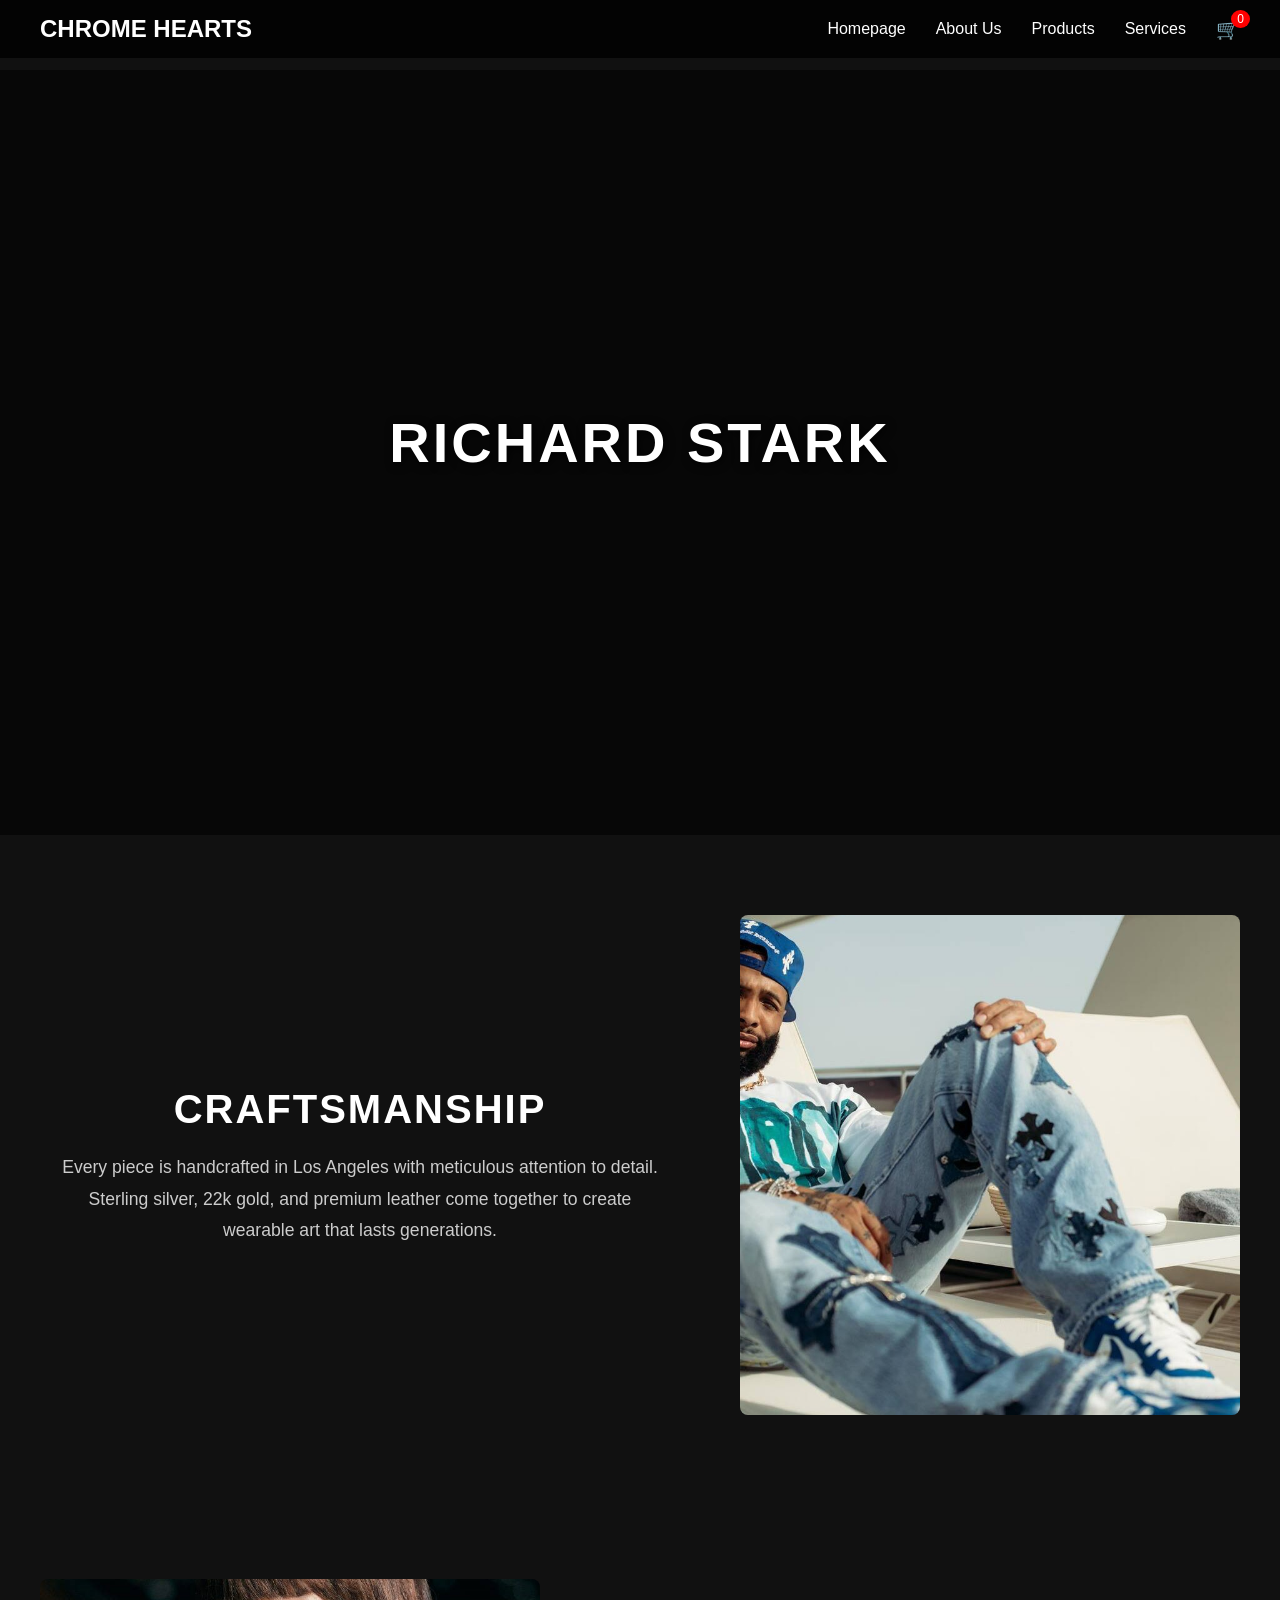
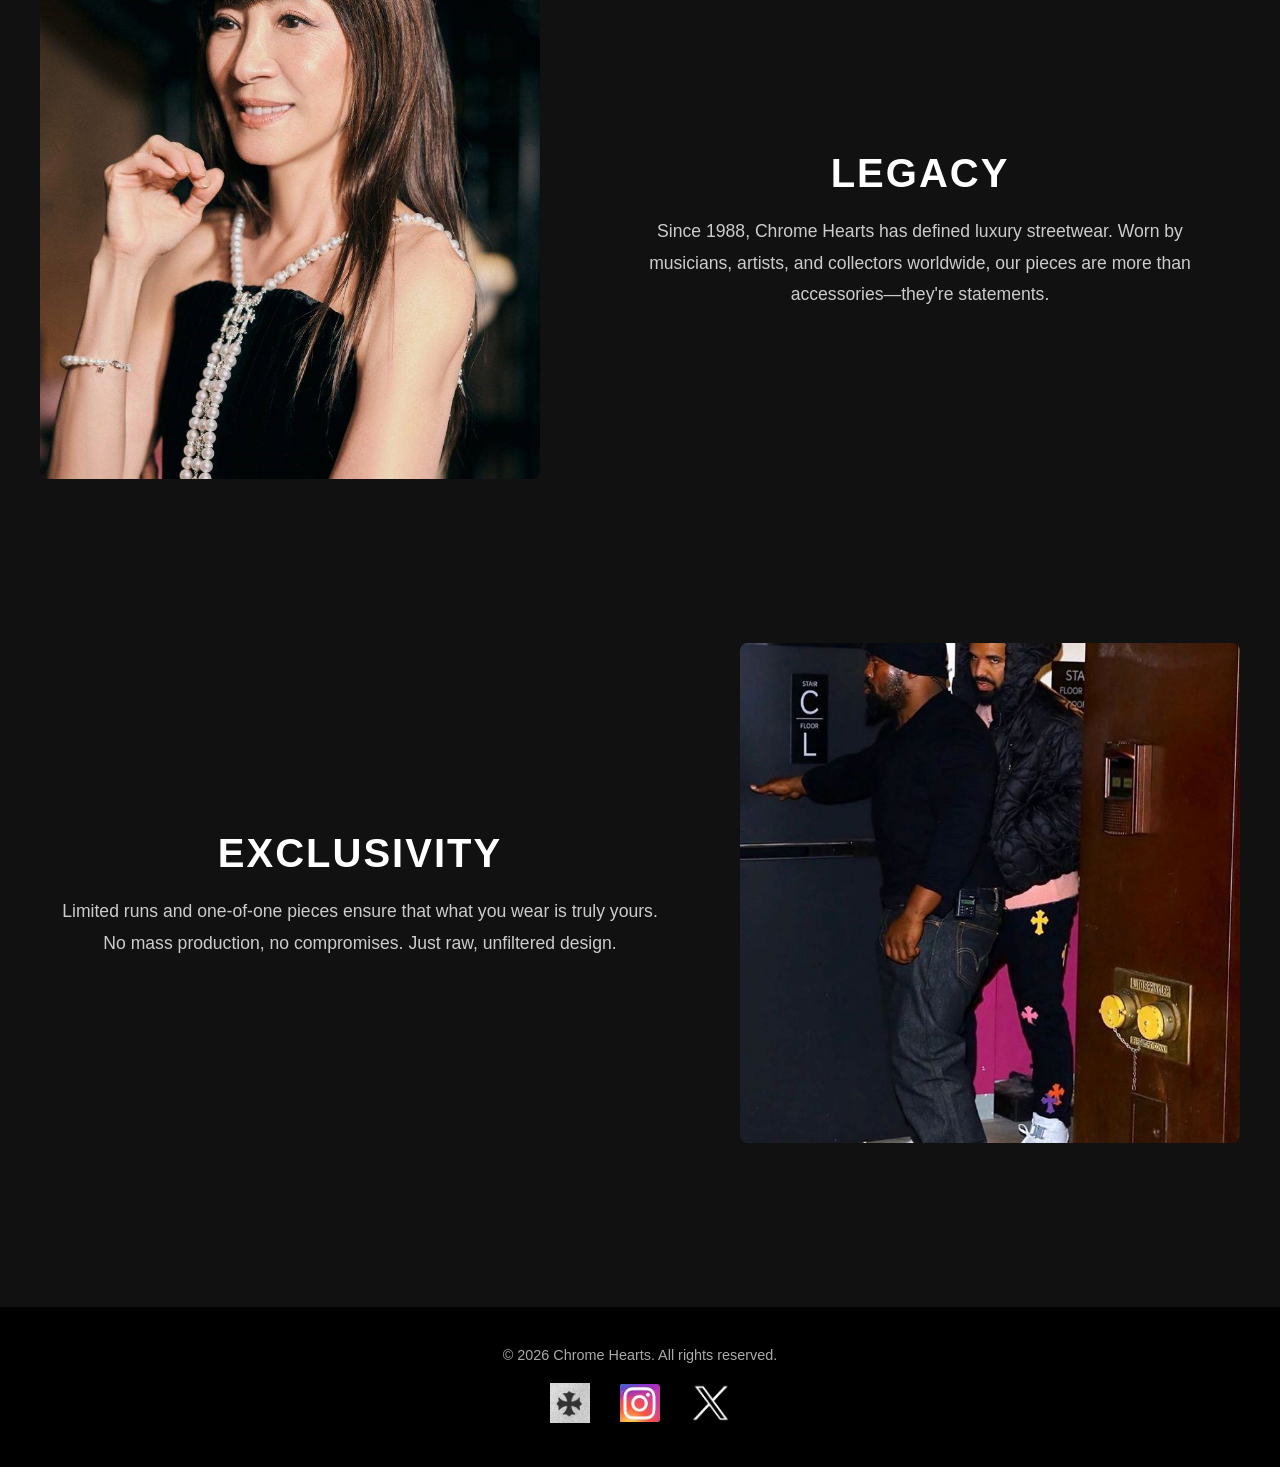
==== commit 11c8c85a: "Update hero title to 'Richard Stark'" ====
--- a/index.html
+++ b/index.html
@@ -57,7 +57,7 @@
       <div class="hero-overlay"></div>
       
       <div class="hero-content">
-        <h1>Richard ...</h1>
+        <h1>Richard Stark</h1>
       </div>
     </section>
  
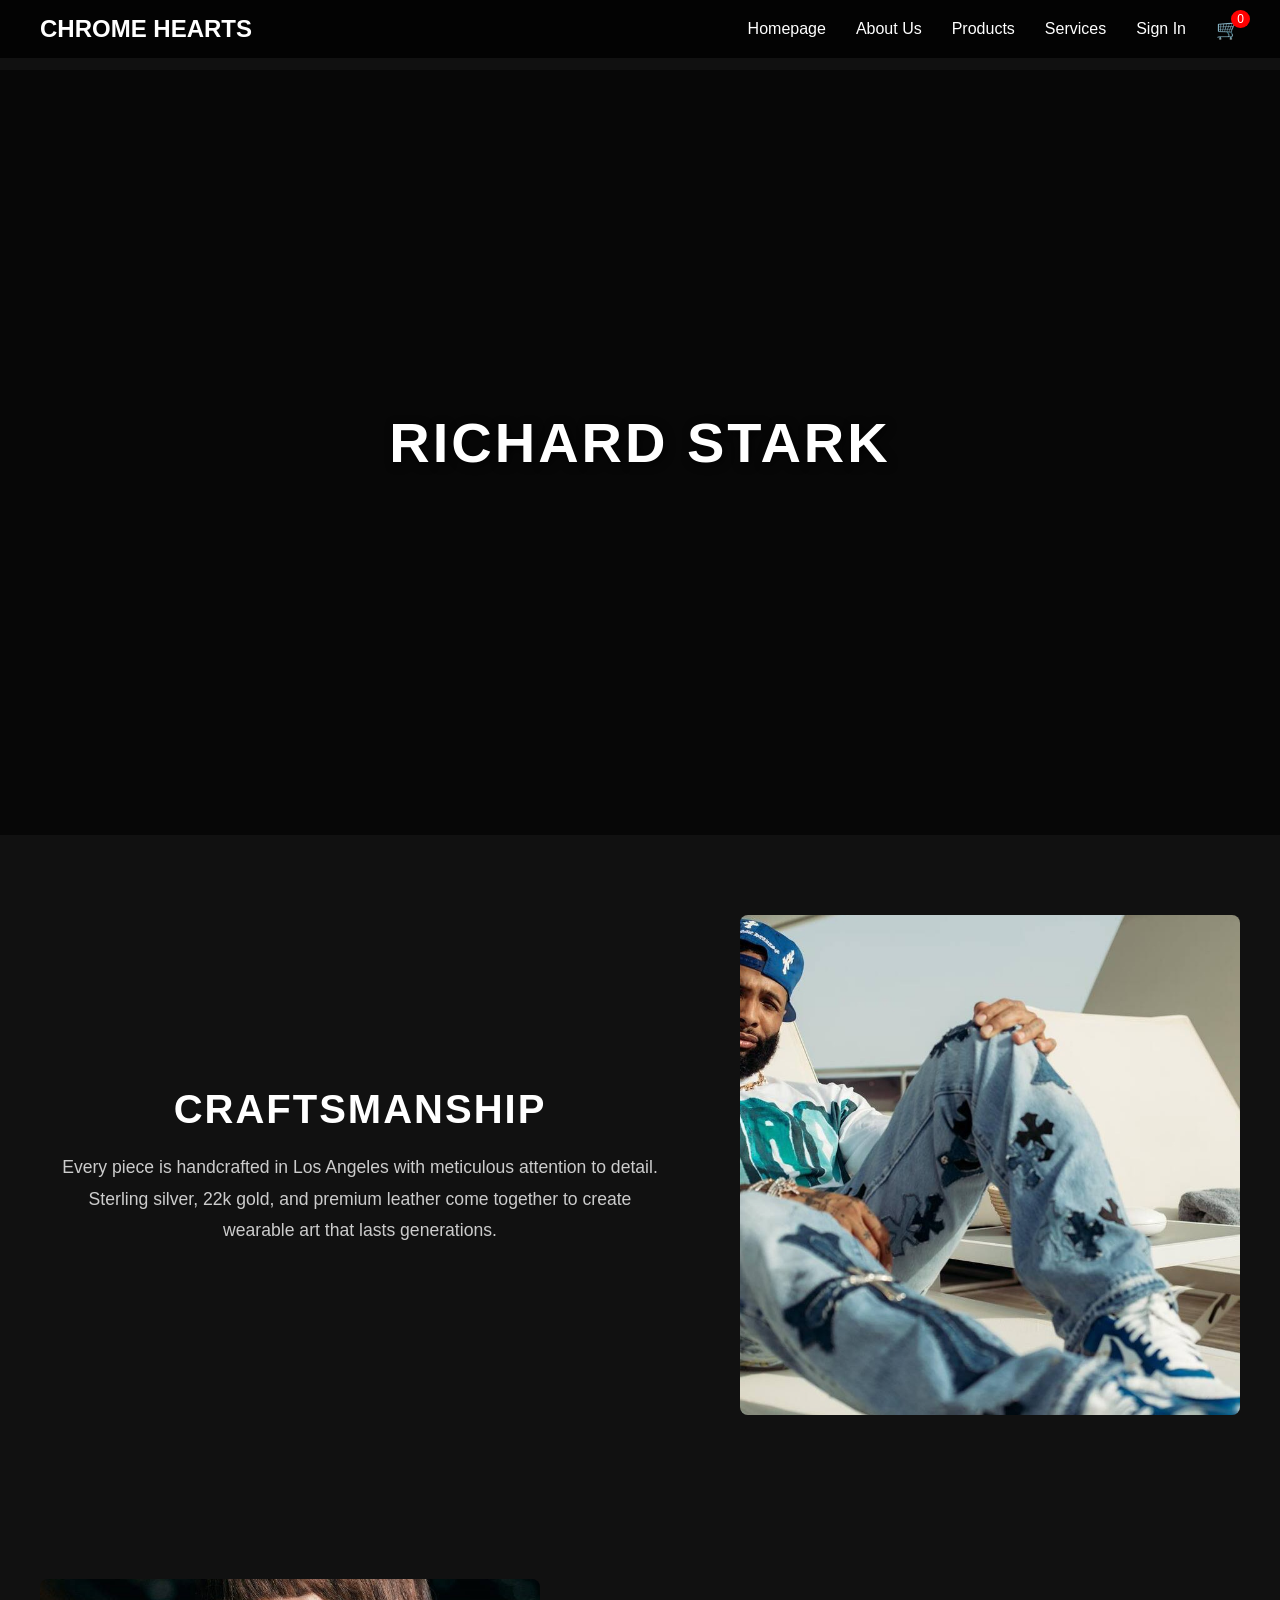
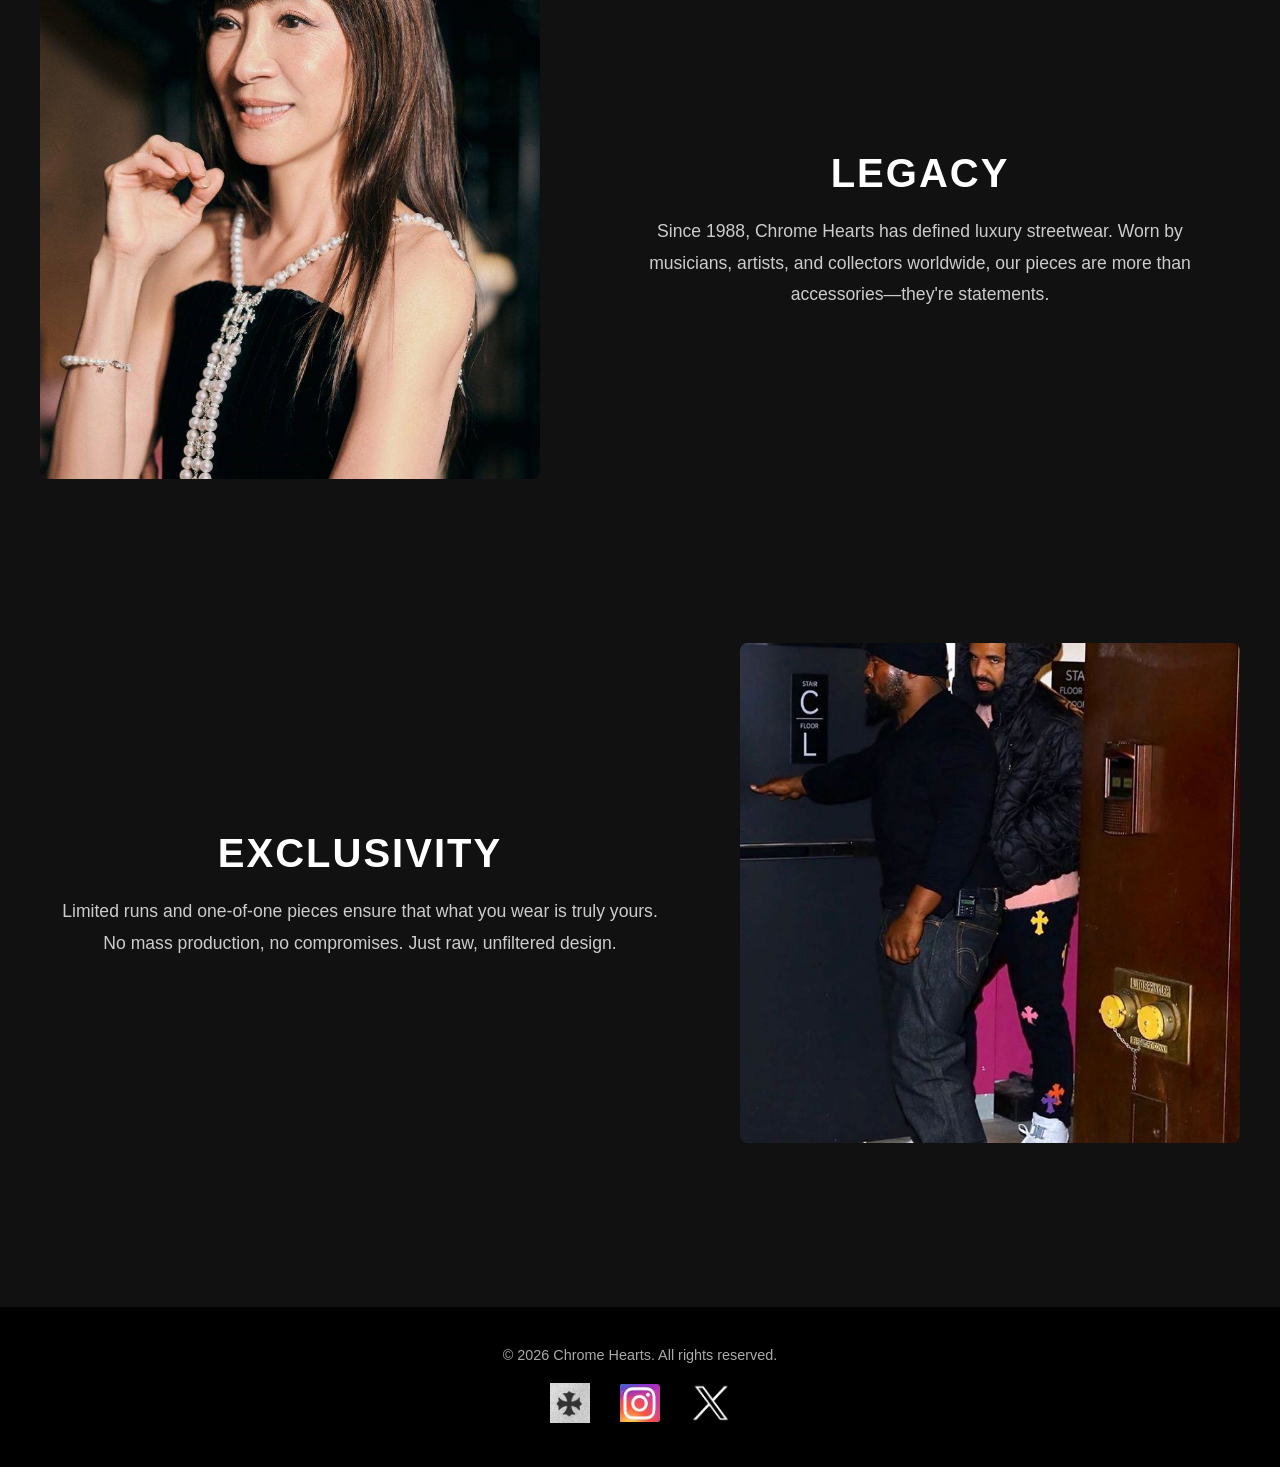
==== commit fd099545: "Update index.html" ====
--- a/index.html
+++ b/index.html
@@ -17,6 +17,7 @@
           <a href="about-us.html">About Us</a>
           <a href="Products.html">Products</a>
           <a href="Services.html">Services</a>
+          <a href="signin.html">Sign In</a>
         </div>
         
         <div class="cart-icon" onclick="toggleCart()">
--- a/stylesheet/style.css
+++ b/stylesheet/style.css
@@ -951,7 +951,7 @@
     .dropdown-content {
       display: none; position: absolute; background: #1a1a1a; min-width: 220px;
       box-shadow: 0px 8px 16px rgba(0,0,0,0.5); border-radius: 6px; z-index: 4;
-      top: 100%; left: 50%; transform: translateX(-50%); margin-top: 10px;
+      top: 100%; left: 50%; transform: translateX(-50%); margin-top: 0px;
     }
     .dropdown-content a {
       color: #fff; padding: 14px 20px; text-decoration: none; display: block;
